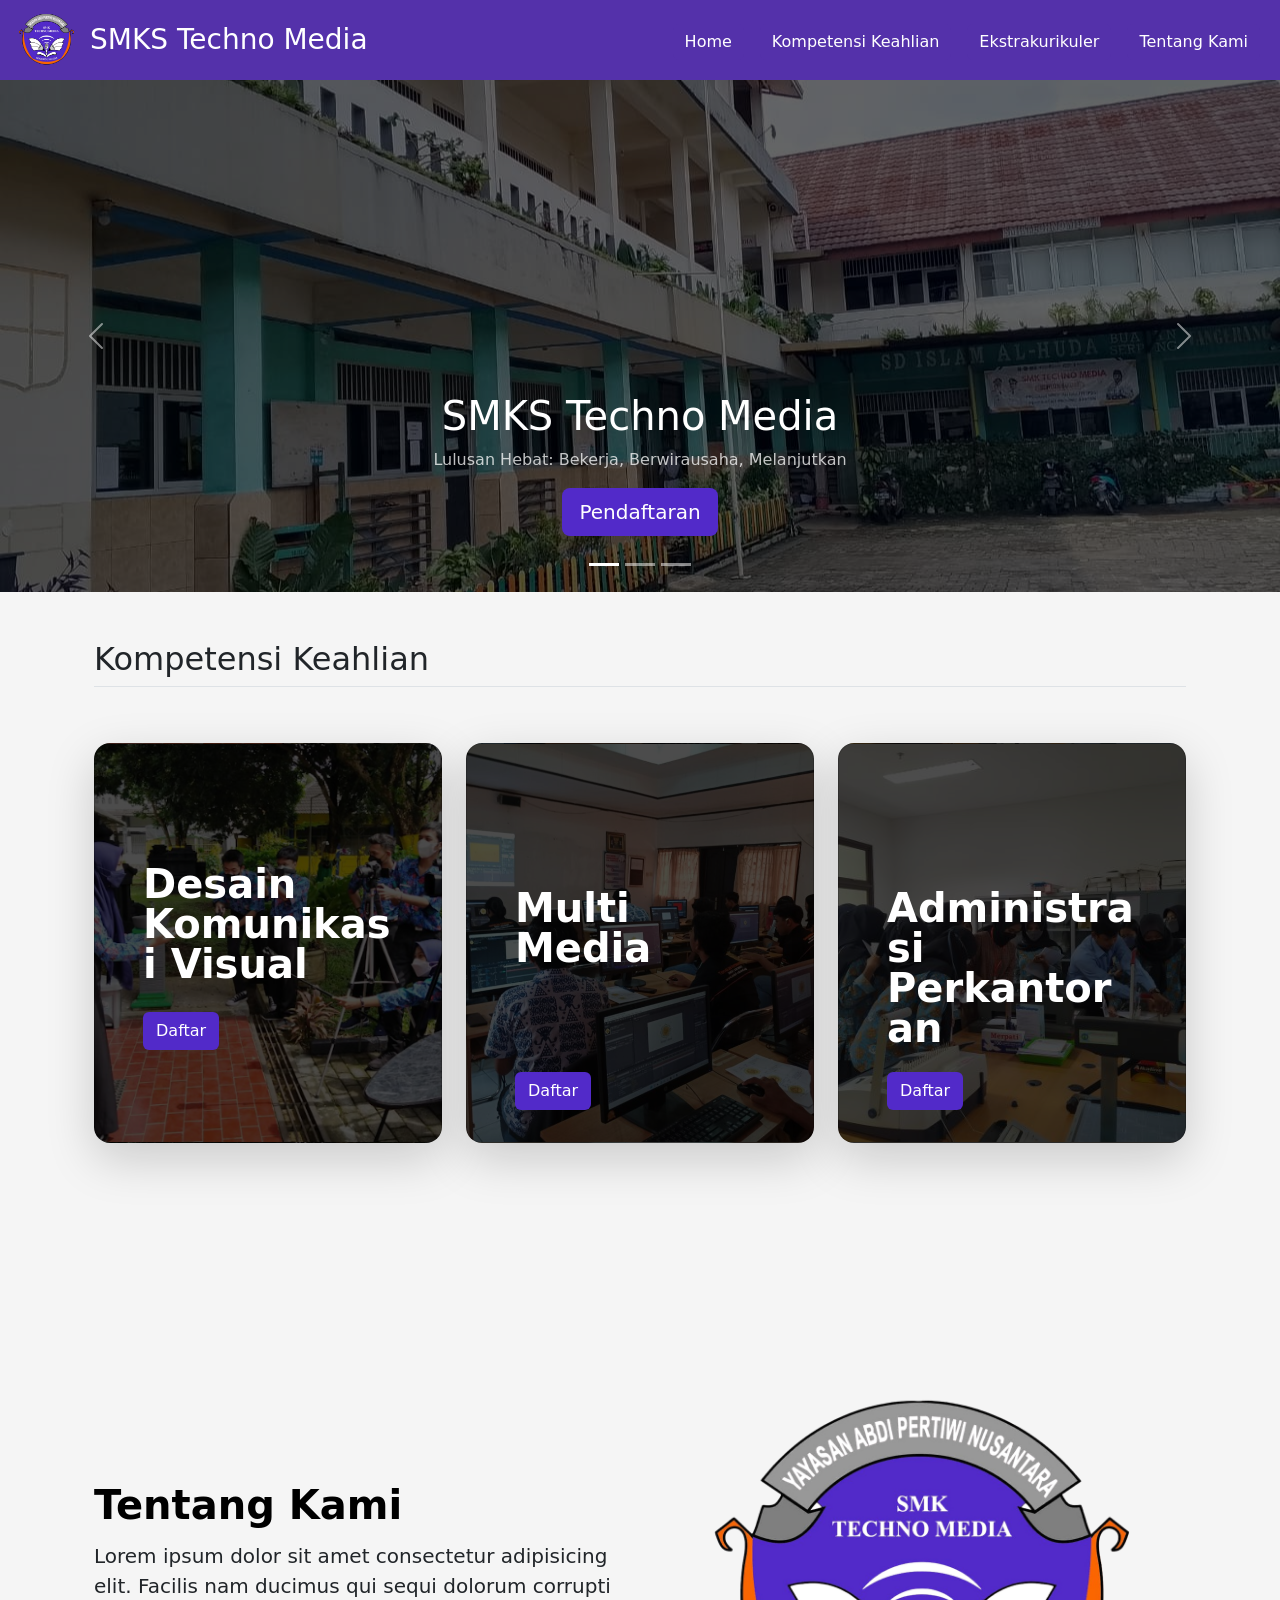
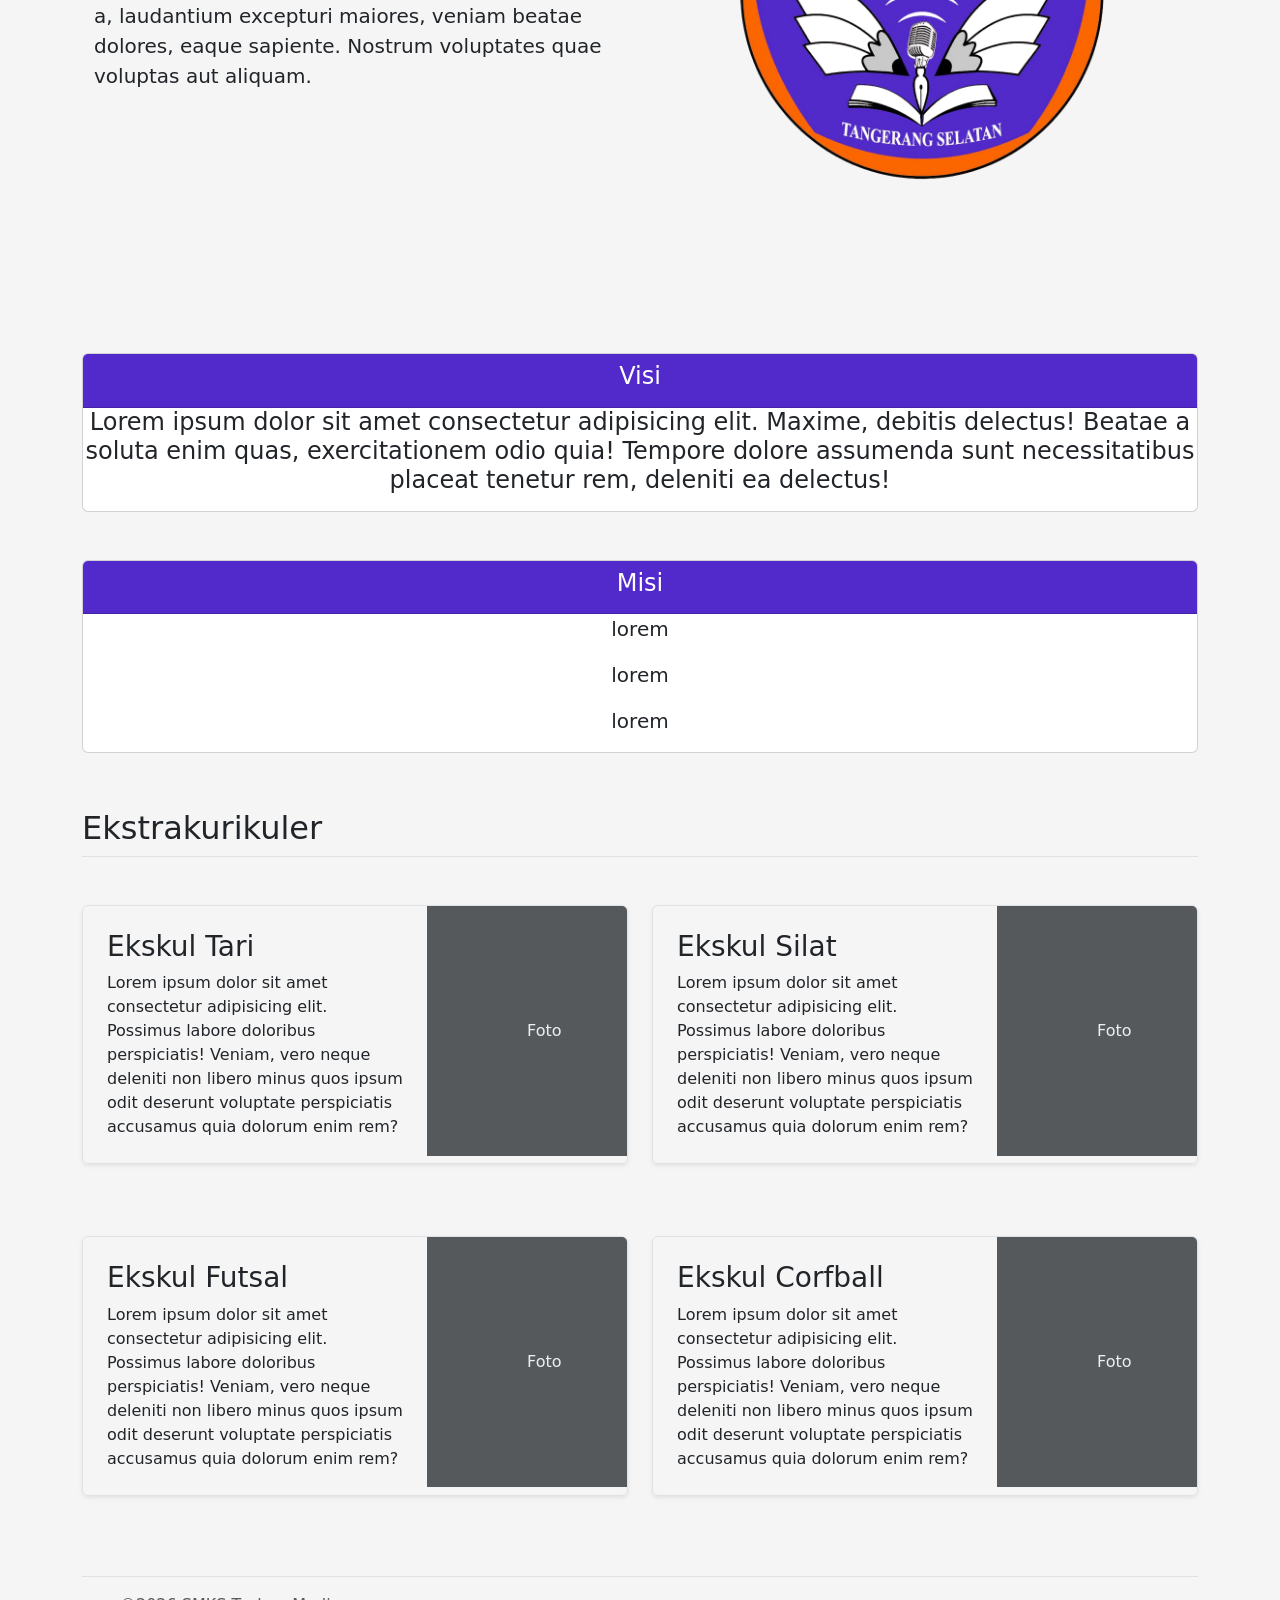
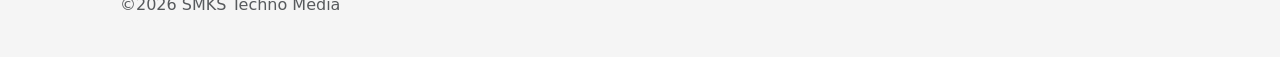
==== Main/index.html @ dcb9cdd2 "Add files via upload" ====
<!DOCTYPE html>
<html lang="en">
<head>
    <meta charset="UTF-8">
    <meta name="viewport" content="width=device-width, initial-scale=1.0">
    <title>SMKS Techno Media</title>
    <link href="https://cdn.jsdelivr.net/npm/bootstrap@5.3.8/dist/css/bootstrap.min.css" rel="stylesheet" integrity="sha384-sRIl4kxILFvY47J16cr9ZwB07vP4J8+LH7qKQnuqkuIAvNWLzeN8tE5YBujZqJLB" crossorigin="anonymous">
<style>

    /* CSS HEX 
--#5431aa: #5431aa;
--#522ac9: #522ac9;
--#f96606: #f96606;
--#1c1219: #1c1219;
--#dad5e1: #dad5e1;
--#9676c1: #9676c1;
--#382365: #382365;
--#5420da: #5420da;
--#aa5336: #aa5336;

SCSS HEX
$#5431aa: #5431aa;
$#522ac9: #522ac9;
$#f96606: #f96606;
$#1c1219: #1c1219;
$#dad5e1: #dad5e1;
$#9676c1: #9676c1;
$#382365: #382365;
$#5420da: #5420da;
$#aa5336: #aa5336;

SCSS RGB 
$#5431aa: rgba(84,49,170,1);
$#522ac9: rgba(82,42,201,1);
$#f96606: rgba(249,102,6,1);
$#1c1219: rgba(28,18,25,1);
$#dad5e1: rgba(218,213,225,1);
$#9676c1: rgba(150,118,193,1);
$#382365: rgba(56,35,101,1);
$#5420da: rgba(84,32,218,1);
$#aa5336: rgba(170,83,54,1);
*/
    body{
        background-color: whitesmoke;
    }

    .carousel-item{
        height: 32rem;

    }
    .navbar-collapse{
        background-color: #5431aa;
    }
    .navbar {
        background-color: #5431aa;
    }
    .navbar-toggler{
        background-color: white;
    }
    .logotext{
        color: white;
    }
    .overlay-image {
            position: absolute;
            bottom: 0;
            left: 0;
            right: 0;
            top: 0;
            background-position: center;
            background-size: cover;
            opacity: 1;
            background-color: rgba(0, 0, 0, 0.5);
            

    }
    .overlay-image:after {
        content:"";
        position:absolute;
        top:0;
        bottom:0;
        left:0;
        right:0;
        background:rgba(0,0,0,0.6);
    }
    ul{
            list-style: none;
    }

    .daftar {
        background-color: #522ac9;
        color: white;
    }

    .daftar:hover{
        background-color: #3c1f92;

    }

    .card-cover{
        background-position: center;
        background-size: cover;
        background-color: rgba(0, 0, 0, 0.7); 
        background-blend-mode: multiply;
        
    }

    .btn-keahlian{
        background-color: #522ac9;
        color: white;
    }
    .btn-keahlian:hover{
        background-color: #382365;
    }
    .btnnav{
        background-color: #5431aa;
        color: white;
        border: 0;
    }
    .btnnav:hover{
        background-color: #382365 ;
        border: 0;
        color: white;
    }
    .card-header{
        background-color: #5229CB;
    }
    .visi{
        color: white;
    }

    
</style>
</head>
<body>
<!-- NAVIGATION BAR -->

<nav class="navbar sticky-top bg-body-primary navbar-expand-lg pt-0 pb-0">
  <div class="container-fluid d-flex justify-content-between align-items-center  border-bottom-dark">
    
    <!-- Brand group: Logo and Title stay left-aligned together -->
    <a class="navbar-brand d-flex align-items-center m-0" href="#">
      <img src="../Assets/LOGOSMK.png" alt="Logo" width="70" class="me-2">
      <h3 class="m-0 text-nowrap logotext">SMKS Techno Media</h3>
    </a>

    <!-- Toggler Button: Stays perfectly on the right on mobile -->
    <button class="navbar-toggler" type="button" data-bs-toggle="collapse" data-bs-target="#navbarNav" aria-controls="navbarNav" aria-expanded="false" aria-label="Toggle navigation">
      <span class="navbar-toggler-icon"></span>
    </button>

    <!-- Navigation Links: Collapses into a clean vertical list on mobile -->
    <div class="collapse navbar-collapse justify-content-end" id="navbarNav">
      <ul class="navbar-nav">
        <li class="nav-item pt-1">
          <a href="#myCarousel" class="px-2"><button class="btn  btnnav">Home</button></a>
        </li>
        <li class="nav-item pt-1">
         <a href="#custom-cards" class="px-2"><button class="btn  btnnav">Kompetensi Keahlian</button></a>
        </li>
        <li class="nav-item pt-1">
         <a href="#ekskul" class="px-2"><button class="btn  btnnav">Ekstrakurikuler</button></a>
        </li>
        <li class="nav-item pt-1">
         <a href="#tentang" class="px-2"><button class="btn  btnnav">Tentang Kami</button></a>
        </li>
      </ul>
    </div>

  </div>
</nav>
    
<!-- CAROUSEL -->

     <div id="myCarousel" class="carousel slide carousel-fade" data-bs-ride="carousel" >
            <ul class="carousel-indicators">
                <li data-bs-target="#myCarousel" data-bs-slide-to="0" class="active"></li>
                <li data-bs-target="#myCarousel" data-bs-slide-to="1"></li>
                <li data-bs-target="#myCarousel" data-bs-slide-to="2"></li>
            </ul>
            <div class="carousel-inner">]
                <div class="carousel-item active">
                    <div class="overlay-image" style="background-image:url(../Assets/pic2.jpeg)"></div>
                    <div class="container">
                        <div class="carousel-caption">
                                <h1>SMKS Techno Media</h1>
                                <p class="opacity-75">Lulusan Hebat: Bekerja, Berwirausaha, Melanjutkan</p>
                                <p>
                                    <a class="btn btn-lg daftar" href="https://docs.google.com/forms/d/e/1FAIpQLSfWFKwg-9jMG6rnKLgHBw7iK_MREqnLXJXmN2T9-haZYSSVCg/viewform?usp=publish-editor">Pendaftaran</a>
                                </p>
                            </div>
                    </div>
                </div>
                <div class="carousel-item">
                    <div class="overlay-image" style="background-image:url(../Assets/pic1.jpeg)"></div>
                    <div class="container">
                        <div class="carousel-caption">
                                <h1>SMKS Techno Media</h1>
                                <p class="opacity-75">Lulusan Hebat: Bekerja, Berwirausaha, Melanjutkan</p>
                                <p>
                                    <a class="btn btn-lg daftar" href="#">Pendaftaran</a>
                                </p>
                            </div>
                    </div>
                </div>
                <div class="carousel-item">
                    <div class="overlay-image" style="background-image:url(../Assets/pic3.jpeg)"></div>
                    <div class="container">
                        <div class="carousel-caption">
                                <h1>SMKS Techno Media</h1>
                                <p class="opacity-75">Lulusan Hebat: Bekerja, Berwirausaha, Melanjutkan</p>
                                <p>
                                    <a class="btn btn-lg daftar" href="#">Pendaftaran</a>
                                </p>
                            </div>
                    </div>
                </div>
            </div>     
            <a href="#myCarousel" class="carousel-control-prev" role="button" data-bs-slide="prev">
                <span class="sr-only"></span>
                <span class="carousel-control-prev-icon" aria-hidden="true"></span>
            </a>
            <a href="#myCarousel" class="carousel-control-next" role="button" data-bs-slide="next">
                <span class="sr-only"></span>
                <span class="carousel-control-next-icon" aria-hidden="true"></span>
            </a> 
        </div>


<!-- Custom Card Grid -->

            <div class="container px-4 py-5" id="custom-cards">
                <h2 class="pb-2 border-bottom">Kompetensi Keahlian</h2>
                <div class="row row-cols-1 row-cols-lg-3 align-items-stretch g-4 py-5">
                    <div class="col">
                        <div class="card card-cover h-100 overflow-hidden  rounded-4 shadow-lg" style="background-image: url('../Assets/dkv.png');"></button>
                            <div class="d-flex flex-column h-100 p-5 pb-3 text-white text-shadow-1">
                                <h3 class="pt-5 mt-4 mb-4 display-6 lh-1 fw-bold">Desain Komunikasi Visual</h3>
                                <ul class="d-flex list-unstyled mt-1">
                                    <li class="d-flex align-items-center me-1">
                                        <button class="btn btn-md btn-keahlian">Daftar</button>
                                    </li>
                                </ul>
                            </div>
                        </div>
                    </div>
                    <div class="col">
                        <div class="card card-cover h-100 overflow-hidden rounded-4 shadow-lg" style="background-image: url('../Assets/multimedia.jpg');">
                            <div class="d-flex flex-column h-100 p-5 pb-3 text-white text-shadow-1">
                                <h3 class="pt-5 mt-5 mb-4 display-6 lh-1 fw-bold">Multi Media</h3>
                                <ul class="d-flex list-unstyled mt-auto">
                                    <li class="d-flex align-items-center me-3">
                                        <button class="btn btn-md btn-keahlian">Daftar</button>
                                    </li>
                                   
                                </ul>
                            </div>
                        </div>
                    </div>
                    <div class="col">
                        <div class="card card-cover h-100 overflow-hidden rounded-4 shadow-lg" style="background-image: url('../Assets/perkantoran.jpg');">
                            <div class="d-flex flex-column h-100 p-5 pb-3 text-white text-shadow-1">
                                <h3 class="pt-5 mt-5 mb-4 display-6 lh-1 fw-bold">Administrasi Perkantoran</h3>
                                <ul class="d-flex list-unstyled mt-auto">
                                     <li class="d-flex align-items-center me-3 ">
                                        <button class="btn btn-md btn-keahlian">Daftar</button>
                                    </li>
                                </ul>
                            </div>
                        </div>
                    </div>
                </div>
            </div>


<!-- Tentang Kami -->

             <div class="container col-xxl-8 px-4 py-5" id="tentang">
                <div class="row flex-lg-row-reverse align-items-center g-5 py-5">
                    <div class="col-10 col-sm-8 col-lg-6">
                        <img src="../Assets/LOGOSMK.png" class="d-block mx-lg-auto img-fluid" alt="Bootstrap Themes" width="700" height="500" loading="lazy">
                    </div>
                    <div class="col-lg-6">
                        <h1 class="display-6 fw-bold text-body-emphasis lh-1 mb-3 tentang-kami">Tentang Kami</h1>
                        <p class="lead">Lorem ipsum dolor sit amet consectetur adipisicing elit. Facilis nam ducimus qui sequi dolorum corrupti a, laudantium excepturi maiores, veniam beatae dolores, eaque sapiente. Nostrum voluptates quae voluptas aut aliquam.</p>
                        
                    </div>
                </div>
            </div>

<!-- VISI MISI -->
         
        <div class="container col-xxl-5">
            <div class="card mb-5">
                <div class="card-header text-center">
                    <h4 class="h4 visi">Visi</h4>
                </div>    
                <div class="card-bod text-center">
                    <figure>
                        <blockquote class="blockquote">
                            <h4 class="h4">Lorem ipsum dolor sit amet consectetur adipisicing elit. Maxime, debitis delectus! Beatae a soluta enim quas, exercitationem odio quia! Tempore dolore assumenda sunt necessitatibus placeat tenetur rem, deleniti ea delectus!</h3>
                        </blockquote>
                    </figure>
                </div>        
            </div>
            <div class="card mt-5">
                <div class="card-header text-center">
                    <h4 class="h4 visi">Misi</h4>
                </div>    
                <div class="card-bod text-center">
                    <figure>
                        <blockquote class="blockquote">
                            <p>lorem</p>
                            <p>lorem</p>
                            <p>lorem</p>
                        </blockquote>
                    </figure>
                </div>        
            </div>
        </div>

<!-- EKSTRAKURIKULER -->


    <div class="container pt-5 py-4 mt-2" id="ekskul">
        <h2 class="pb-2 border-bottom">Ekstrakurikuler</h2>
        <div class="row mb-2 mt-5">
                    <div class="col-md-6">
                        <div class="row g-0 border rounded overflow-hidden flex-md-row mb-4 shadow-sm h-md-250 position-relative bg-ekskul">
                            <div class="col p-4 d-flex flex-column position-static">
                                <h3 class="mb-2 judul-ekskul">Ekskul Tari</h3>
                                <p class="card-text mb-auto tentang-ekskul">Lorem ipsum dolor sit amet consectetur adipisicing elit. Possimus labore doloribus perspiciatis! Veniam, vero neque deleniti non libero minus quos ipsum odit deserunt voluptate perspiciatis accusamus quia dolorum enim rem?</p>
                            </div>
                            <div class="col-auto d-none d-lg-block">
                                <svg aria-label="Placeholder: Thumbnail" class="bd-placeholder-img " height="250" preserveAspectRatio="xMidYMid slice" role="img" width="200" xmlns="http://www.w3.org/2000/svg">
                                    <title>Placeholder</title>
                                    <rect width="100%" height="100%" fill="#55595c"></rect>
                                    <text x="50%" y="50%" fill="#eceeef" dy=".3em">Foto</text>
                                </svg>
                            </div>
                        </div>
                    </div>
                    <div class="col-md-6">
                        <div class="row g-0 border rounded overflow-hidden flex-md-row mb-4 shadow-sm h-md-250 position-relative">
                            <div class="col p-4 d-flex flex-column position-static">
                                <h3 class="mb-2">Ekskul Silat</h3>
                                <p class="card-text mb-auto">Lorem ipsum dolor sit amet consectetur adipisicing elit. Possimus labore doloribus perspiciatis! Veniam, vero neque deleniti non libero minus quos ipsum odit deserunt voluptate perspiciatis accusamus quia dolorum enim rem?</p>
                            </div>
                            <div class="col-auto d-none d-lg-block">
                                <svg aria-label="Placeholder: Thumbnail" class="bd-placeholder-img " height="250" preserveAspectRatio="xMidYMid slice" role="img" width="200" xmlns="http://www.w3.org/2000/svg">
                                    <title>Placeholder</title>
                                    <rect width="100%" height="100%" fill="#55595c"></rect>
                                    <text x="50%" y="50%" fill="#eceeef" dy=".3em">Foto</text>
                                </svg>
                            </div>
                        </div>
                    </div>
                </div>

                <div class="row mb-2 mt-5">
                    <div class="col-md-6">
                        <div class="row g-0 border rounded overflow-hidden flex-md-row mb-4 shadow-sm h-md-250 position-relative">
                            <div class="col p-4 d-flex flex-column position-static">
                                <h3 class="mb-2">Ekskul Futsal</h3>
                                <p class="card-text mb-auto">Lorem ipsum dolor sit amet consectetur adipisicing elit. Possimus labore doloribus perspiciatis! Veniam, vero neque deleniti non libero minus quos ipsum odit deserunt voluptate perspiciatis accusamus quia dolorum enim rem?</p>
                            </div>
                            <div class="col-auto d-none d-lg-block">
                                <svg aria-label="Placeholder: Thumbnail" class="bd-placeholder-img " height="250" preserveAspectRatio="xMidYMid slice" role="img" width="200" xmlns="http://www.w3.org/2000/svg">
                                    <title>Placeholder</title>
                                    <rect width="100%" height="100%" fill="#55595c"></rect>
                                    <text x="50%" y="50%" fill="#eceeef" dy=".3em">Foto</text>
                                </svg>
                            </div>
                        </div>
                    </div>
                    <div class="col-md-6">
                        <div class="row g-0 border rounded overflow-hidden flex-md-row mb-4 shadow-sm h-md-250 position-relative">
                            <div class="col p-4 d-flex flex-column position-static">
                                <h3 class="mb-2">Ekskul Corfball</h3>
                                <p class="card-text mb-auto">Lorem ipsum dolor sit amet consectetur adipisicing elit. Possimus labore doloribus perspiciatis! Veniam, vero neque deleniti non libero minus quos ipsum odit deserunt voluptate perspiciatis accusamus quia dolorum enim rem?</p>
                            </div>
                            <div class="col-auto d-none d-lg-block">
                                <svg aria-label="Placeholder: Thumbnail" class="bd-placeholder-img " height="250" preserveAspectRatio="xMidYMid slice" role="img" width="200" xmlns="http://www.w3.org/2000/svg">
                                    <title>Placeholder</title>
                                    <rect width="100%" height="100%" fill="#55595c"></rect>
                                    <text x="50%" y="50%" fill="#eceeef" dy=".3em">Foto</text>
                                </svg>
                            </div>
                        </div>
                    </div>
                </div>
    </div>



<!-- FOOTER -->
           <div class="container">
            <footer class="d-flex flex-wrap justify-content-between align-items-center py-3 my-4 border-top">
                <div class="col-md-4 d-flex align-items-center">
                    <a href="/" class="mb-3 me-2 mb-md-0 text-body-secondary text-decoration-none lh-1" aria-label="Bootstrap">
                        <svg class="bi" width="30" height="24" aria-hidden="true">
                            <use xlink:href="#bootstrap"></use>
                        </svg>
                    </a>
                    <span class="mb-3 mb-md-0 text-body-secondary text-footer">&copy;2026 SMKS Techno Media</span>
                </div>
                <ul class="nav col-md-4 justify-content-end list-unstyled d-flex">
                    <li class="ms-3">
                        <a class="text-body-secondary" href="#" aria-label="Instagram">
                            <svg class="bi" width="24" height="24" aria-hidden="true">
                                <use xlink:href="#instagram"></use>
                            </svg>
                        </a>
                    </li>
                    <li class="ms-3">
                        <a class="text-body-secondary" href="#" aria-label="Facebook">
                            <svg class="bi" width="24" height="24">
                                <use xlink:href="#facebook"></use>
                            </svg>
                        </a>
                    </li>
                </ul>
            </footer>
        </div>


    <script src="https://cdn.jsdelivr.net/npm/bootstrap@5.3.8/dist/js/bootstrap.bundle.min.js" integrity="sha384-FKyoEForCGlyvwx9Hj09JcYn3nv7wiPVlz7YYwJrWVcXK/BmnVDxM+D2scQbITxI" crossorigin="anonymous"></script>
</body>
</html>
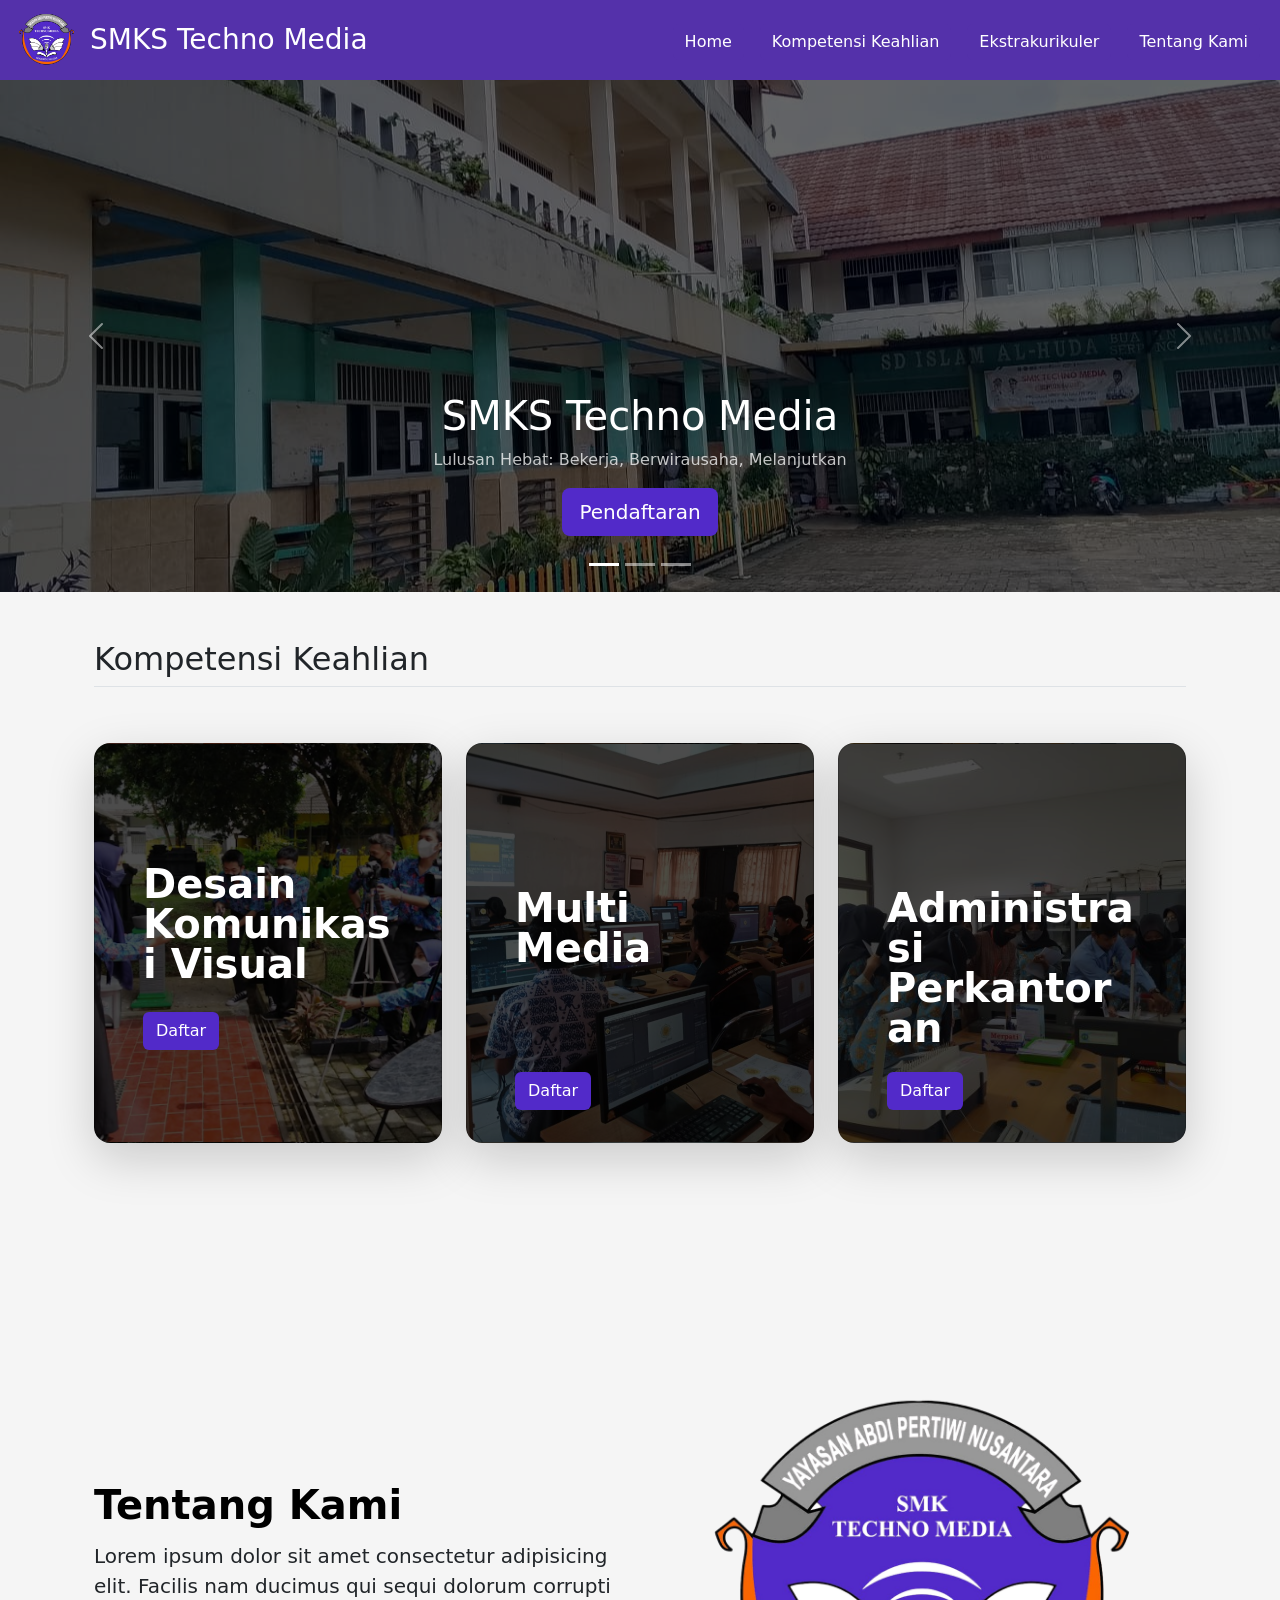
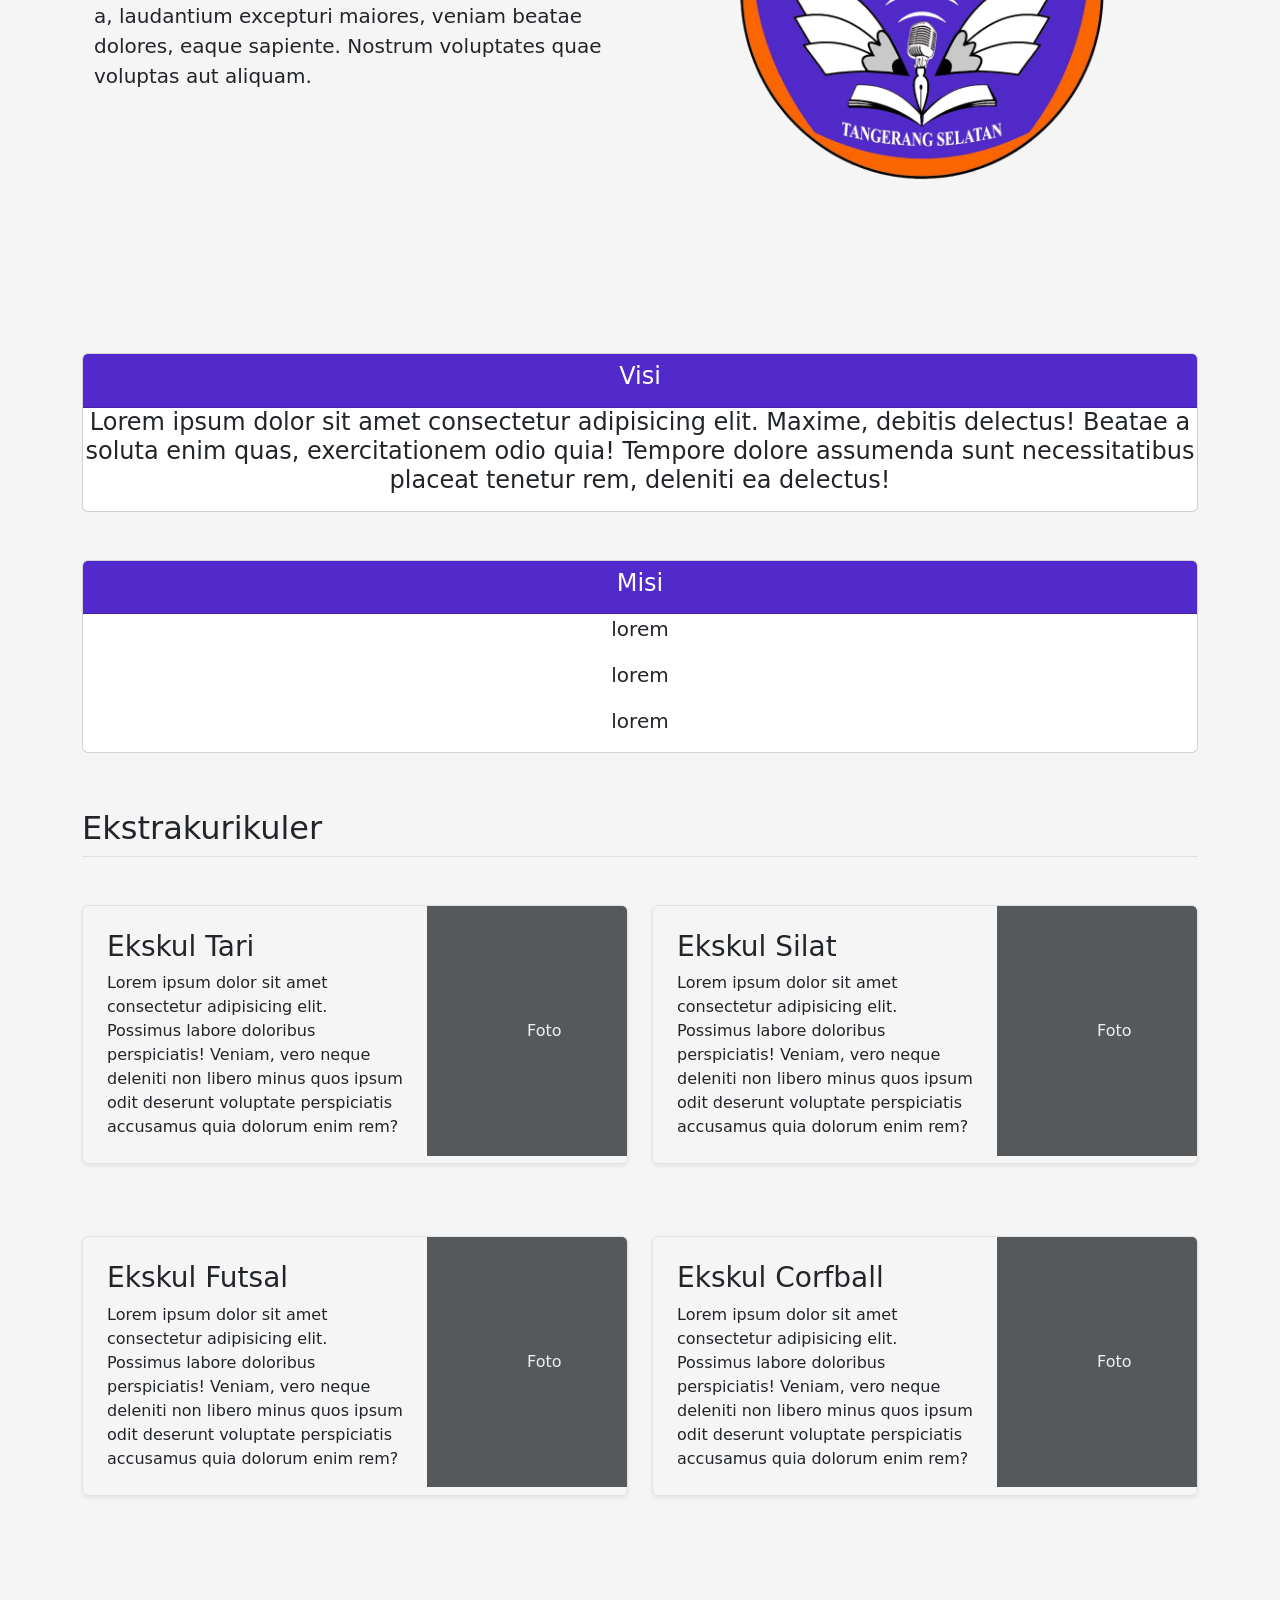
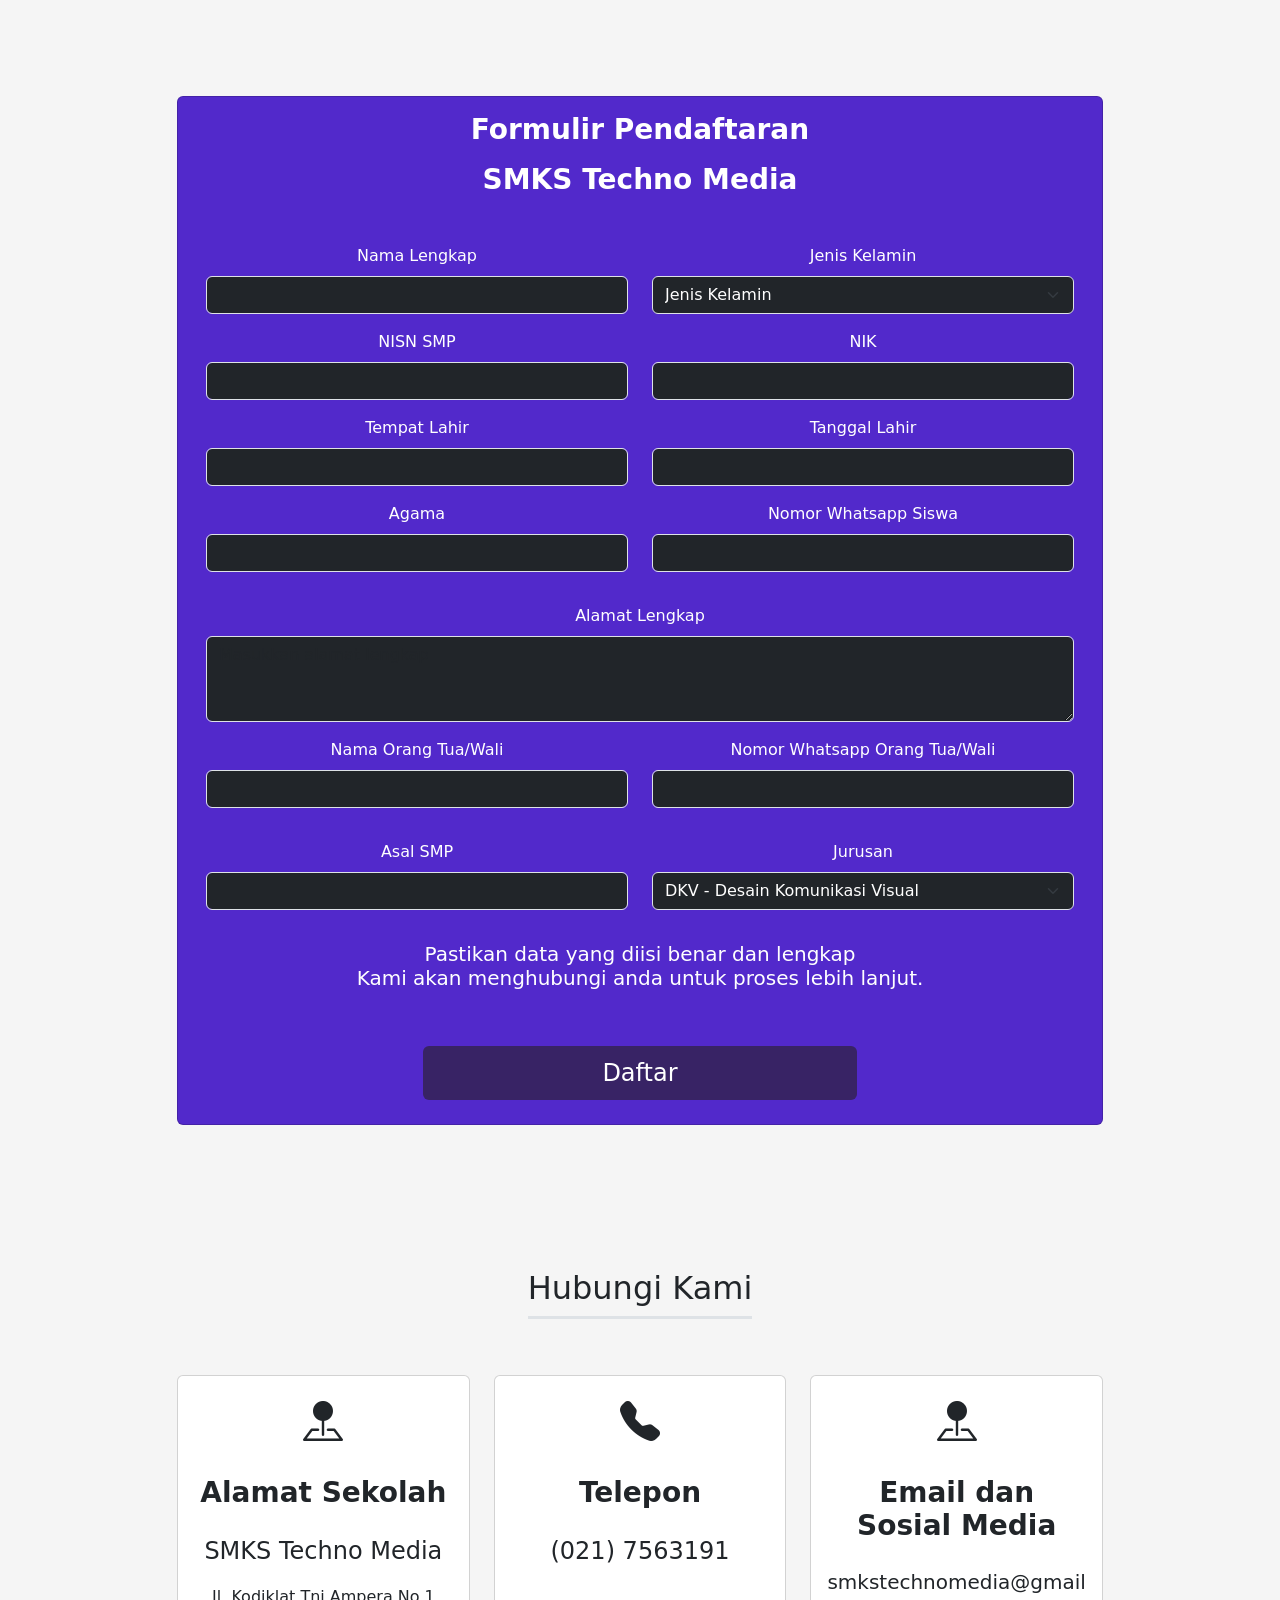
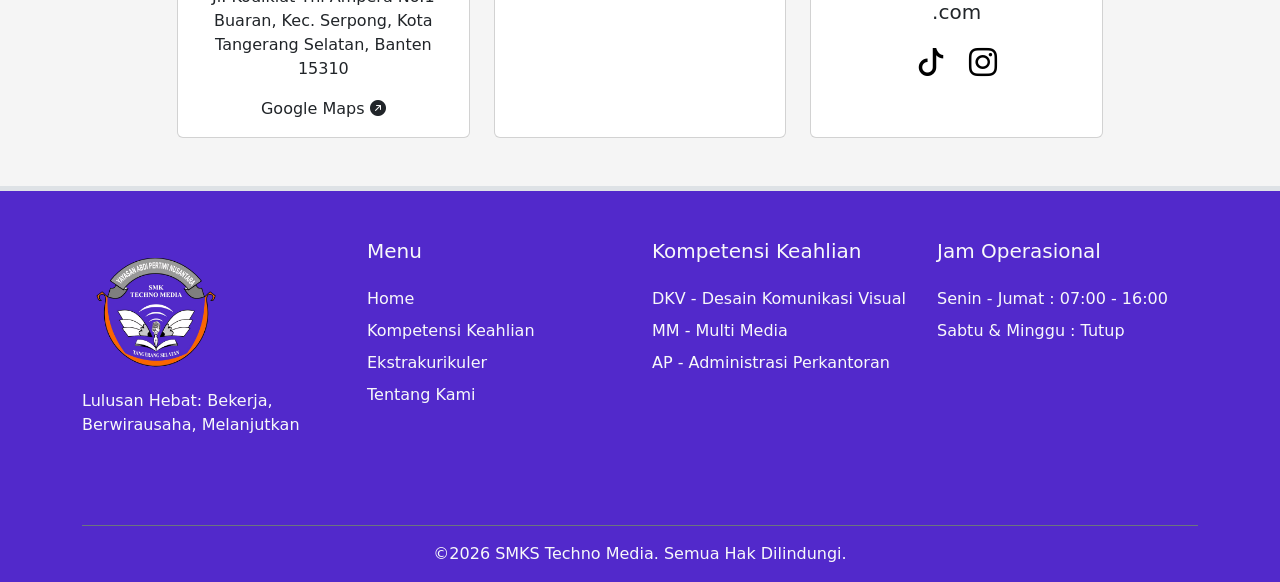
==== commit 60ab7f8d: "Update Penambahan form pendaftaran dan section hubungi kami" ====
--- a/Main/index.html
+++ b/Main/index.html
@@ -5,6 +5,7 @@
     <meta name="viewport" content="width=device-width, initial-scale=1.0">
     <title>SMKS Techno Media</title>
     <link href="https://cdn.jsdelivr.net/npm/bootstrap@5.3.8/dist/css/bootstrap.min.css" rel="stylesheet" integrity="sha384-sRIl4kxILFvY47J16cr9ZwB07vP4J8+LH7qKQnuqkuIAvNWLzeN8tE5YBujZqJLB" crossorigin="anonymous">
+    <link rel="stylesheet" href="https://cdn.jsdelivr.net/npm/bootstrap-icons@1.11.3/font/bootstrap-icons.min.css">
 <style>
 
     /* CSS HEX 
@@ -232,8 +233,8 @@
                 <h2 class="pb-2 border-bottom">Kompetensi Keahlian</h2>
                 <div class="row row-cols-1 row-cols-lg-3 align-items-stretch g-4 py-5">
                     <div class="col">
-                        <div class="card card-cover h-100 overflow-hidden  rounded-4 shadow-lg" style="background-image: url('../Assets/dkv.png');"></button>
-                            <div class="d-flex flex-column h-100 p-5 pb-3 text-white text-shadow-1">
+                        <div class="card card-cover h-100 overflow-hidden  rounded-4 shadow-lg" style="background-image: url('../Assets/dkv.png');" onclick="onClick()">
+                            <div class="d-flex flex-column h-100 p-5 pb-3 text-white text-shadow-1" id="dkvcard">
                                 <h3 class="pt-5 mt-4 mb-4 display-6 lh-1 fw-bold">Desain Komunikasi Visual</h3>
                                 <ul class="d-flex list-unstyled mt-1">
                                     <li class="d-flex align-items-center me-1">
@@ -391,38 +392,323 @@
     </div>
 
 
+<!-- Formulir Pendaftaran -->
+<div class="container mt-5 pt-5 mb-5 pb-5">
+    <div class="row justify-content-center">
+         <div class="col-12 col-lg-10">
+            <div class="card mt-5 text-center mx-auto w-100 text-white" 
+                style="background-color:#5229CB;">
+                <div class="card-body">
+                    <h3 class="card-title mb-3"><b>Formulir Pendaftaran</b></h3>
+                    <h3 class="card-title mb-5"><b>SMKS Techno Media</b></h3>
+                    <div class="container overflow-hidden text-center">
+                        <div class="row gx-4 gy-4">
+                            <div class="col-12 col-md-6">
+                                <form>
+                                    <div class="mb-3">
+                                        <label for="" class="form-label">Nama Lengkap</label>
+                                        <input type="" class="form-control bg-dark text-white border-1" id="nama" aria-describedby="emailHelp">
+                                    </div>
+                                </form>
+                            </div>
+                            <div class="col-12 col-md-6">
+                                <form>
+                                    <div class="mb-3">
+                                        <label class="form-label required">
+                                            Jenis Kelamin
+                                        </label>
+
+                                        <select id="gender" class="form-select bg-dark text-white border-1" aria-label="Default select example">
+                                            <option selected>Jenis Kelamin</option>
+                                            <option value="1">Laki Laki</option>
+                                            <option value="2">Perempuan</option>
+                                        </select>
+                                    </div>
+                                </form>
+                            </div>
+                        </div>
+                        <div class="row gx-4 gy-4">
+                            <div class="col-12 col-md-6">
+                                <form>
+                                    <div class="mb-3">
+                                        <label for="" class="form-label">NISN SMP</label>
+                                        <input type="" id="nisn" class="form-control bg-dark text-white border-1" aria-describedby="emailHelp">
+                                    </div>
+                                </form>
+                            </div>
+                            <div class="col-12 col-md-6 ">
+                                <form>
+                                    <div class="mb-3">
+                                        <label for="" class="form-label">NIK</label>
+                                        <input type="" id="nik" class="form-control bg-dark text-white border-1" aria-describedby="emailHelp">
+                                    </div>
+                                </form>
+                            </div>
+                        </div>
+                        <div class="row gx-4 gy-4">
+                            <div class="col-12 col-md-6">
+                                <form>
+                                    <div class="mb-3">
+                                        <label for="" class="form-label">Tempat Lahir</label>
+                                        <input type="" id="tempatlahir" class="form-control bg-dark text-white border-1" aria-describedby="emailHelp">
+                                    </div>
+                                </form>
+                            </div>
+                            <div class="col-12 col-md-6">
+                                <form>
+                                    <div class="mb-3">
+                                        <label for="" class="form-label">Tanggal Lahir</label>
+                                        <input type="" id="tanggallahir" class="form-control bg-dark text-white border-1" aria-describedby="emailHelp">
+                                    </div>
+                                </form>
+                            </div>
+                        </div>
+                        <div class="row gx-4 gy-4 mb-3">
+                            <div class="col-12 col-md-6">
+                                <form>
+                                    <div class="mb-3">
+                                        <label for="" class="form-label">Agama</label>
+                                        <input type="" id="agama" class="form-control bg-dark text-white border-1" aria-describedby="emailHelp">
+                                    </div>
+                                </form>
+                            </div>
+                            <div class="col-12 col-md-6">
+                                <form>
+                                    <div class="mb-3">
+                                        <label for="" class="form-label">Nomor Whatsapp Siswa</label>
+                                        <input type="" id="whatsappsiswa" class="form-control bg-dark text-white border-1" aria-describedby="emailHelp">
+                                    </div>
+                                </form>
+                            </div>
+                        </div>
+                        <div class="row gx-4 gy-4 mb-3">
+                            <div class="col-12"z>
+                                <label class="form-label required">Alamat Lengkap</label>
+                                <textarea id="alamat" class="form-control bg-dark text-white border-1" rows="3" placeholder="Masukkan alamat lengkap" required="" py-5 px-5></textarea>
+                            </div>
+                        </div>
+                        <div class="row gx-4 gy-4 mb-3">
+                            <div class="col-12 col-md-6">
+                                <form>
+                                    <div class="mb-3">
+                                        <label for="" class="form-label">Nama Orang Tua/Wali</label>
+                                        <input type="" class="form-control bg-dark text-white border-1" id="orangtua" aria-describedby="emailHelp">
+                                    </div>
+                                </form>
+                            </div>
+                            <div class="col-12 col-md-6">
+                                <form>
+                                    <div class="mb-3">
+                                        <label for="" class="form-label">Nomor Whatsapp Orang Tua/Wali</label>
+                                        <input type="" class="form-control bg-dark text-white border-1" id="whatsapportu" aria-describedby="emailHelp">
+                                    </div>
+                                </form>
+                            </div>
+                        </div>
+                        <div class="row row gx-4 gy-4">
+                            <div class="col-12 col-md-6">
+                                <form>
+                                    <div class="mb-3">
+                                        <label for="" class="form-label">Asal SMP</label>
+                                        <input type="" class="form-control bg-dark text-white border-1" id="asalsmp" aria-describedby="emailHelp">
+                                    </div>
+                                </form>
+                            </div>
+                            <div class="col-12 col-md-6 mb-3">
+                                <form>
+                                    <div class="mb-3">
+                                        <label class="form-label required">Jurusan</label>
+                                        <select id="jurusan" class="form-select bg-dark text-white border-1" aria-label="">
+                                            <option value="1">DKV - Desain Komunikasi Visual</option>
+                                            <option value="2">MM - Multi Media</option>
+                                            <option value="3">AP - Administrasi Perkantoran</option>
+                                        </select>
+                                    </select>
+                                    </div>
+                                </form>
+                            </div>
+                        </div>
+                        <div class="row gx-4 gy-4 mb-5">
+                            <div class="col-12">
+                                <h5 class="h5">Pastikan data yang diisi benar dan lengkap<br>Kami akan menghubungi anda untuk proses lebih lanjut.</h5>
+                            </div>
+                        </div>
+                        <div class="row gx-4 gy-4 pb-2">
+                            <div class="col-12">
+                                <button id="submitBtn" type="button" class="btn btn-md px-5 py-2 w-50 fs-4 text-white" onclick="clearScreen()" style="background-color: #382365 !important;">Daftar</button>
+                            </div>
+                        </div>
+                    </div>   
+                </div>
+            </div>
+
+         </div>
+    </div>
+</div>
+</div>
+
+
+<!-- 3 CARD HUBUNGI KAMI -->
+
+<div class="container mt-5 pt-5">
+    <div class="d-flex justify-content-center mb-5">
+    <h2 class="pb-2 border-bottom border-3">Hubungi Kami</h2>
+    </div>
+    <div class="row justify-content-center">
+
+        <div class="col-12 col-lg-10">
+
+            <div class="row g-4">
+
+                <div class="col-12 col-md-6 col-lg-4">
+                    <div class="card h-100">
+                        <div class="card-body">
+                            <div class="d-flex justify-content-center mb-2">
+                                <i class="bi bi-pin-map-fill fs-1 mb-3"></i>
+                            </div>
+                            <h5 class="card-title text-center fs-3 mb-4"><b>Alamat Sekolah</b></h5>
+                            <p class="card-text text-center fs-4">SMKS Techno Media</p>
+                            <p class="card-text text-center mb-0 pb-0">Jl. Kodiklat Tni Ampera No.1</p>
+                            <p class="card-text text-center"> Buaran, Kec. Serpong, Kota Tangerang Selatan, Banten 15310</p>
+                            <p class="card-text text-center">Google Maps <i class="bi bi-arrow-up-right-circle-fill"></i></p>
+                        </div>
+                    </div>
+                </div>
+
+                <div class="col-12 col-md-6 col-lg-4">
+                    <div class="card h-100">
+                        <div class="card-body">
+                            <div class="d-flex justify-content-center mb-2">
+                                <i class="bi bi-telephone-fill fs-1 mb-3"></i>
+                            </div>
+                            <h5 class="card-title text-center fs-3 mb-4"><b>Telepon</b></h5>
+                            <p class="card-text text-center fs-4">(021) 7563191</p>
+                            
+                        </div>
+                    </div>
+                </div>
+
+                <div class="col-12 col-md-6 col-lg-4">
+                    <div class="card h-100">
+                        <div class="card-body">
+                            <div class="d-flex justify-content-center mb-2">
+                                <i class="bi bi-pin-map-fill fs-1 mb-3"></i>
+                            </div>
+                            <h5 class="card-title text-center fs-3 mb-4"><b>Email dan Sosial Media</b></h5>
+                            <p class="card-text text-center fs-5">smkstechnomedia@gmail.com</p>
+                            <div class="d-flex justify-content-center mb-2 gap-4">
+                            <a href="https//www.google.com" style="color: black !important;"><i class="bi bi-tiktok fs-3"></i></a>
+                             <a href="https//www.google.com" style="color: black !important;"><i class="bi bi-instagram fs-3"></i></a>
+                            </div>
+                        </div>
+                    </div>
+                </div>
+
+            </div>
+
+        </div>
+
+    </div>
+
+</div>
 
 <!-- FOOTER -->
-           <div class="container">
-            <footer class="d-flex flex-wrap justify-content-between align-items-center py-3 my-4 border-top">
-                <div class="col-md-4 d-flex align-items-center">
-                    <a href="/" class="mb-3 me-2 mb-md-0 text-body-secondary text-decoration-none lh-1" aria-label="Bootstrap">
-                        <svg class="bi" width="30" height="24" aria-hidden="true">
-                            <use xlink:href="#bootstrap"></use>
-                        </svg>
-                    </a>
-                    <span class="mb-3 mb-md-0 text-body-secondary text-footer">&copy;2026 SMKS Techno Media</span>
-                </div>
-                <ul class="nav col-md-4 justify-content-end list-unstyled d-flex">
-                    <li class="ms-3">
-                        <a class="text-body-secondary" href="#" aria-label="Instagram">
-                            <svg class="bi" width="24" height="24" aria-hidden="true">
-                                <use xlink:href="#instagram"></use>
-                            </svg>
-                        </a>
-                    </li>
-                    <li class="ms-3">
-                        <a class="text-body-secondary" href="#" aria-label="Facebook">
-                            <svg class="bi" width="24" height="24">
-                                <use xlink:href="#facebook"></use>
-                            </svg>
+<div class="border-top border-5 mt-5 py-0" style="background-color:#5229CB;">        
+ <div class="container">
+
+        <footer class="row py-5">
+
+            <div class="col-12 col-md-3 mb-4">
+                <img src="../Assets/LOGOSMK.png" style="width:150px;" alt="">
+                <p class="text-light">Lulusan Hebat: Bekerja, Berwirausaha, Melanjutkan</p>
+            </div>
+
+            <div class="col-12 col-md-3 mb-4">
+                <h5 class="text-light mb-4">Menu</h5>
+
+                <ul class="nav flex-column">
+                    <li class="nav-item mb-2">
+                        <a href="#" class="nav-link p-0 text-light">
+                            Home
+                        </a>
+                    </li>
+
+                    <li class="nav-item mb-2">
+                        <a href="#" class="nav-link p-0 text-light">
+                            Kompetensi Keahlian
+                        </a>
+                    </li>
+
+                    <li class="nav-item mb-2">
+                        <a href="#" class="nav-link p-0 text-light">
+                            Ekstrakurikuler
+                        </a>
+                    </li>
+
+                    <li class="nav-item mb-2">
+                        <a href="#" class="nav-link p-0 text-light">
+                            Tentang Kami
                         </a>
                     </li>
                 </ul>
-            </footer>
-        </div>
-
+            </div>
+
+            <div class="col-12 col-md-3 mb-4">
+                <h5 class="text-light mb-4">Kompetensi Keahlian</h5>
+
+                <ul class="nav flex-column">
+                    <li class="nav-item mb-2">
+                        <a href="#" class="nav-link p-0 text-light">
+                            DKV - Desain Komunikasi Visual
+                        </a>
+                    </li>
+
+                    <li class="nav-item mb-2">
+                        <a href="#" class="nav-link p-0 text-light">
+                            MM - Multi Media
+                        </a>
+                    </li>
+
+                    <li class="nav-item mb-2">
+                        <a href="#" class="nav-link p-0 text-light">
+                            AP - Administrasi Perkantoran
+                        </a>
+                    </li>
+                </ul>
+            </div>
+
+            <div class="col-12 col-md-3 mb-4">
+                <h5 class="text-light mb-4">Jam Operasional</h5>
+
+                <ul class="nav flex-column">
+                    <li class="nav-item mb-2">
+                        <a href="#" class="nav-link p-0 text-light">
+                            Senin - Jumat : 07:00 - 16:00
+                        </a>
+                    </li>
+
+                    <li class="nav-item mb-2">
+                        <a href="#" class="nav-link p-0 text-light">
+                            Sabtu & Minggu : Tutup
+                        </a>
+                    </li>
+                </ul>
+            </div>
+
+        </footer>
+
+    </div>
+<div class="container">
+    <div class="text-center py-3 border-top border-secondary">
+        <p class="text-light mb-0">
+            &copy;2026 SMKS Techno Media. Semua Hak Dilindungi.
+        </p>
+
+    </div>
+</div>
+</div>
 
     <script src="https://cdn.jsdelivr.net/npm/bootstrap@5.3.8/dist/js/bootstrap.bundle.min.js" integrity="sha384-FKyoEForCGlyvwx9Hj09JcYn3nv7wiPVlz7YYwJrWVcXK/BmnVDxM+D2scQbITxI" crossorigin="anonymous"></script>
+    <script src="index.js"></script>
 </body>
-</html>+</html3
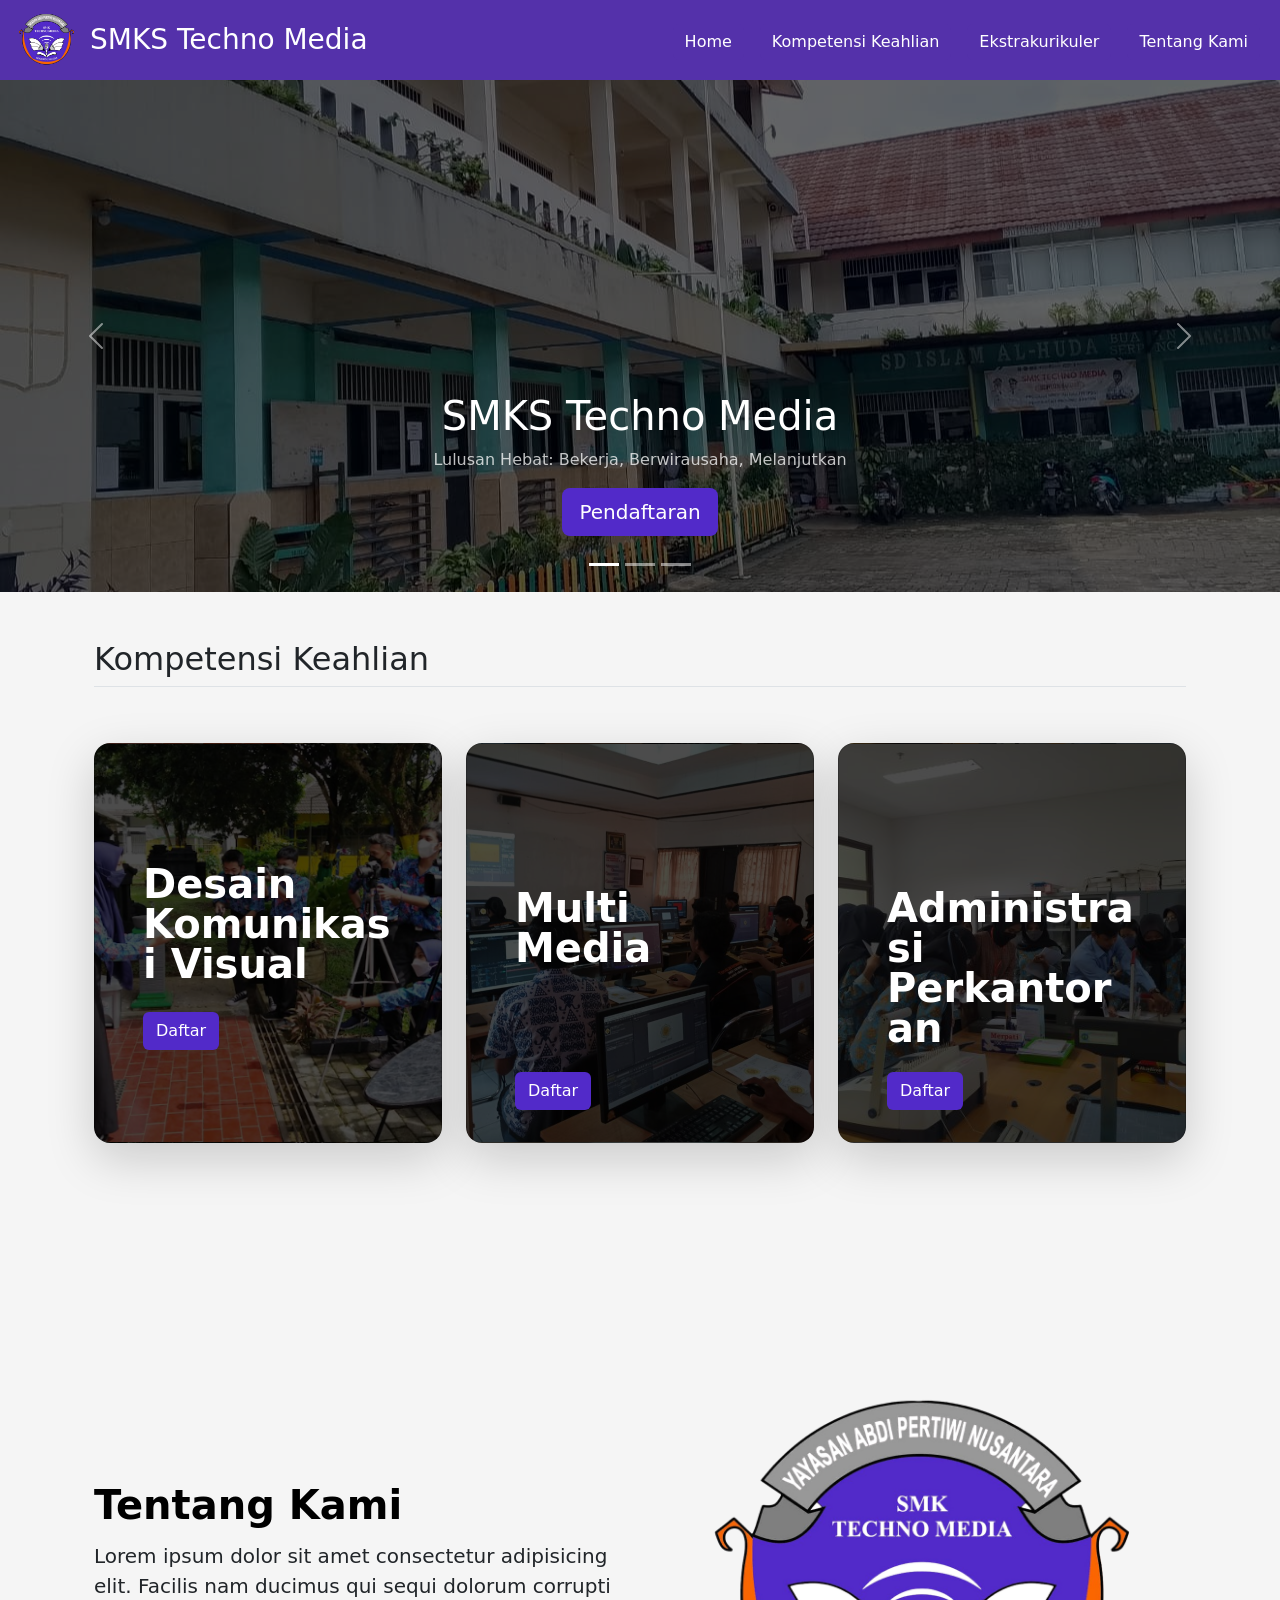
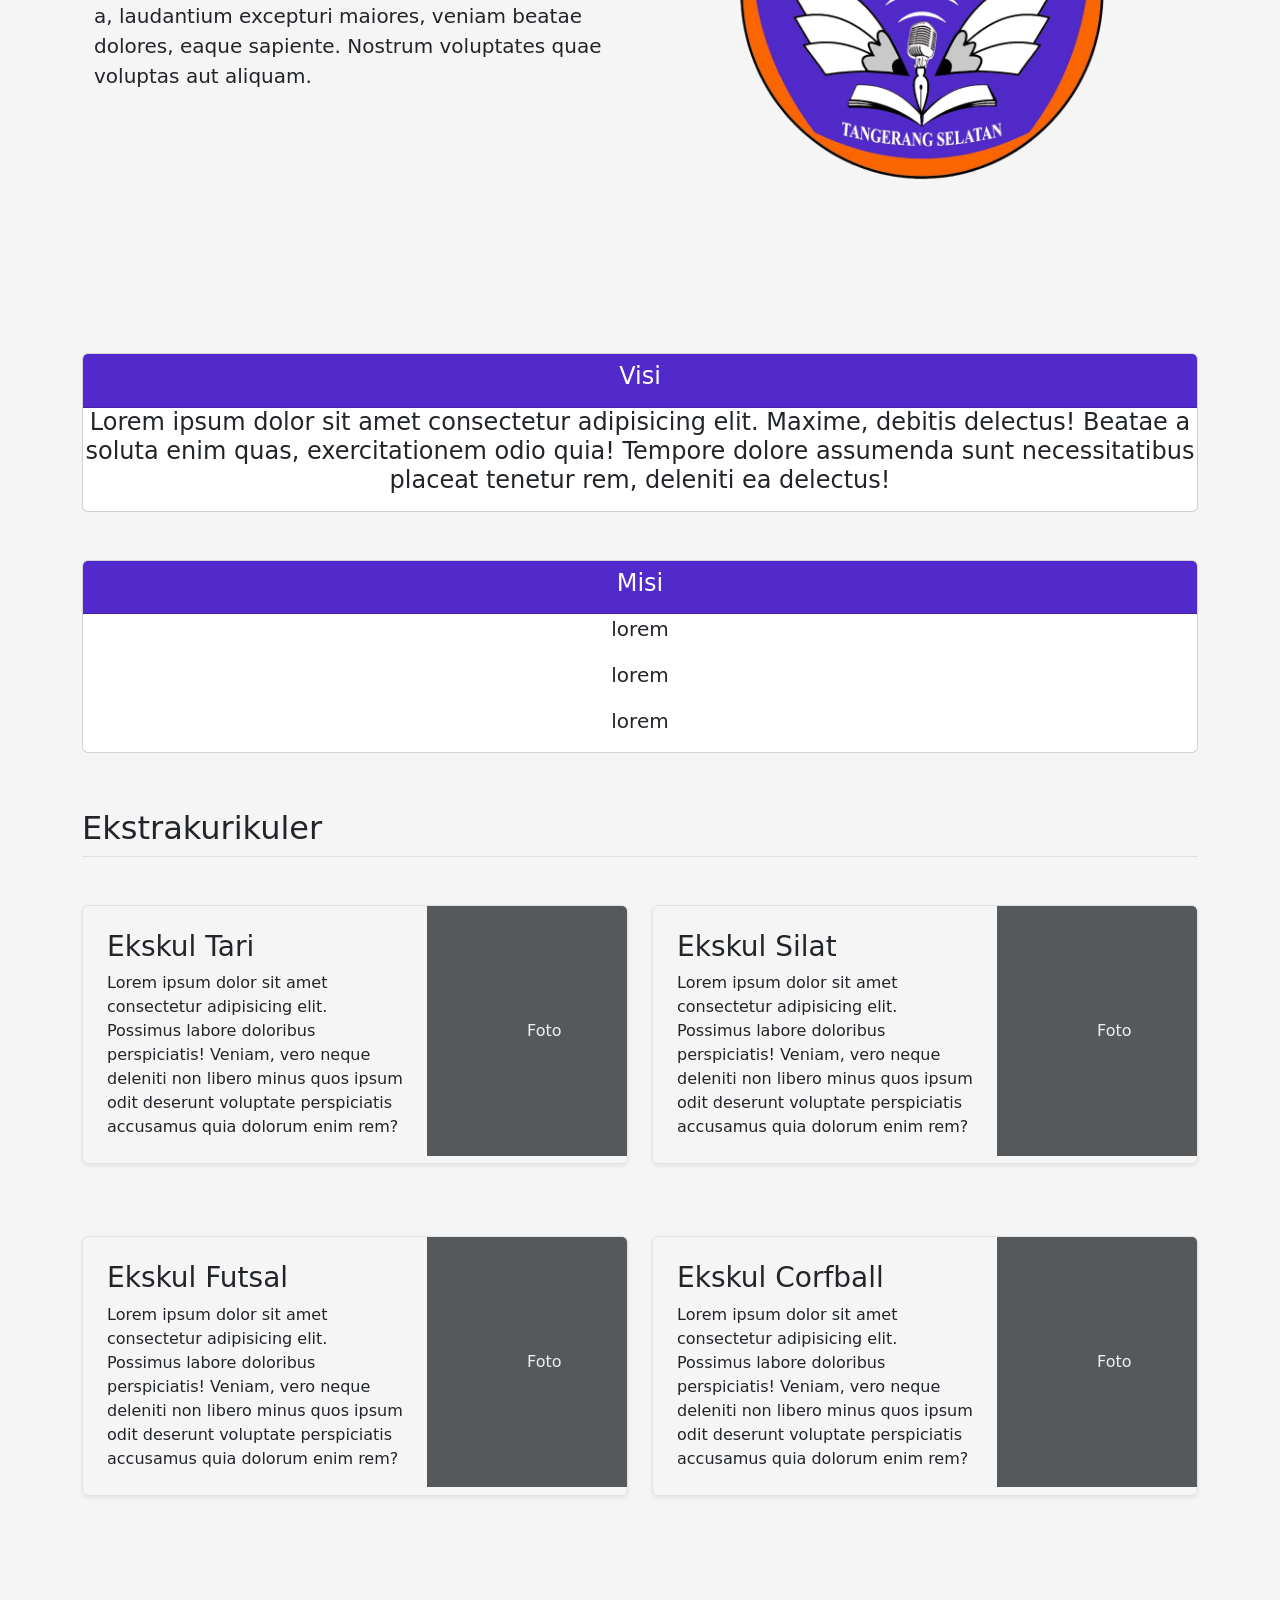
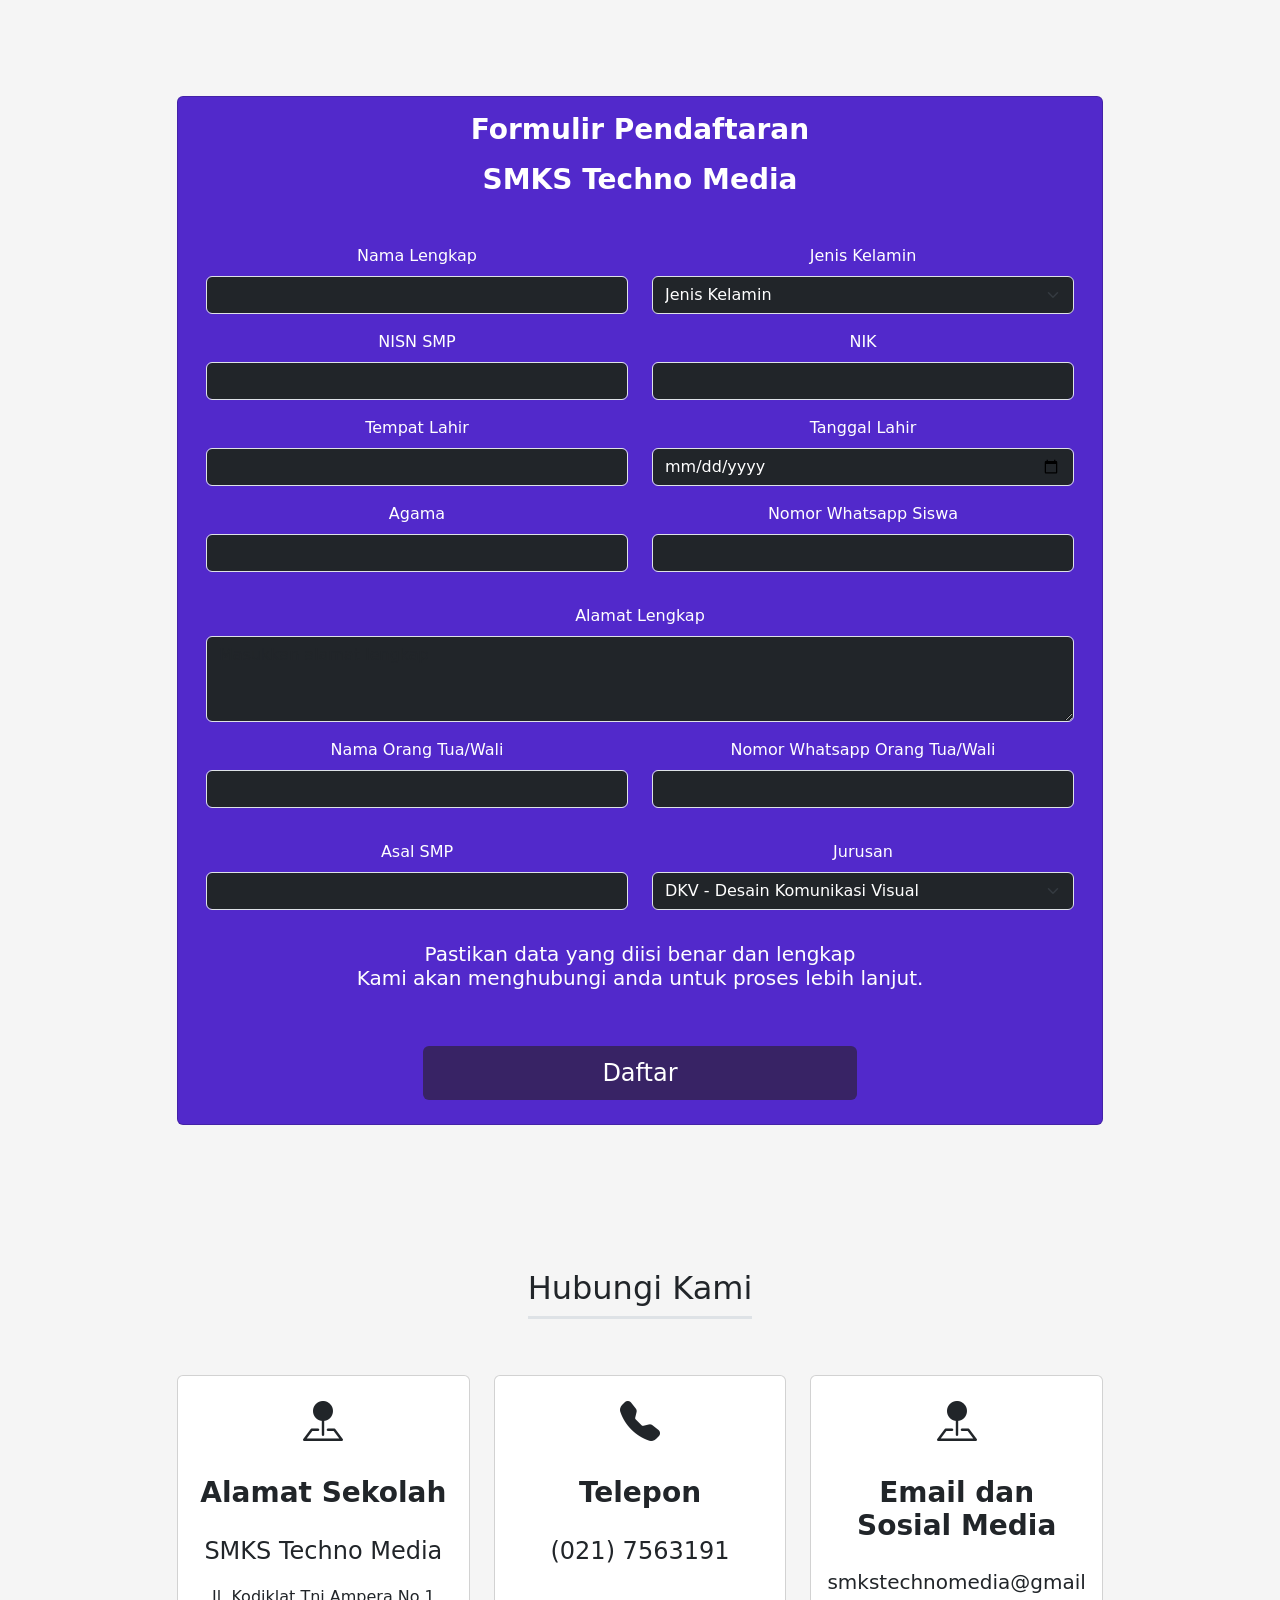
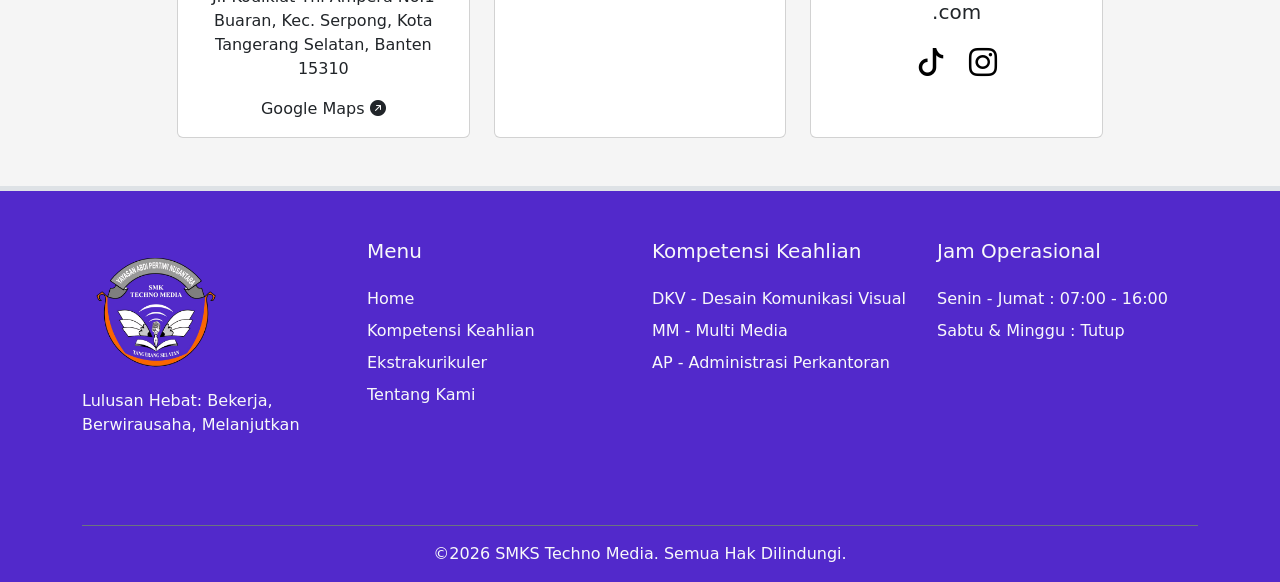
==== commit 639b70c5: "Add files via upload" ====
--- a/Main/index.html
+++ b/Main/index.html
@@ -186,7 +186,7 @@
                                 <h1>SMKS Techno Media</h1>
                                 <p class="opacity-75">Lulusan Hebat: Bekerja, Berwirausaha, Melanjutkan</p>
                                 <p>
-                                    <a class="btn btn-lg daftar" href="https://docs.google.com/forms/d/e/1FAIpQLSfWFKwg-9jMG6rnKLgHBw7iK_MREqnLXJXmN2T9-haZYSSVCg/viewform?usp=publish-editor">Pendaftaran</a>
+                                    <a class="btn btn-lg daftar" href="#FormDaftar">Pendaftaran</a>
                                 </p>
                             </div>
                     </div>
@@ -198,7 +198,7 @@
                                 <h1>SMKS Techno Media</h1>
                                 <p class="opacity-75">Lulusan Hebat: Bekerja, Berwirausaha, Melanjutkan</p>
                                 <p>
-                                    <a class="btn btn-lg daftar" href="#">Pendaftaran</a>
+                                    <a class="btn btn-lg daftar" href="#FormDaftar">Pendaftaran</a>
                                 </p>
                             </div>
                     </div>
@@ -210,7 +210,7 @@
                                 <h1>SMKS Techno Media</h1>
                                 <p class="opacity-75">Lulusan Hebat: Bekerja, Berwirausaha, Melanjutkan</p>
                                 <p>
-                                    <a class="btn btn-lg daftar" href="#">Pendaftaran</a>
+                                    <a class="btn btn-lg daftar" href="#FormDaftar">Pendaftaran</a>
                                 </p>
                             </div>
                     </div>
@@ -394,7 +394,7 @@
 
 <!-- Formulir Pendaftaran -->
 <div class="container mt-5 pt-5 mb-5 pb-5">
-    <div class="row justify-content-center">
+    <div class="row justify-content-center" id="FormDaftar">
          <div class="col-12 col-lg-10">
             <div class="card mt-5 text-center mx-auto w-100 text-white" 
                 style="background-color:#5229CB;">
@@ -407,7 +407,7 @@
                                 <form>
                                     <div class="mb-3">
                                         <label for="" class="form-label">Nama Lengkap</label>
-                                        <input type="" class="form-control bg-dark text-white border-1" id="nama" aria-describedby="emailHelp">
+                                        <input type="text" class="form-control bg-dark text-white border-1" id="nama" aria-describedby="emailHelp">
                                     </div>
                                 </form>
                             </div>
@@ -420,8 +420,8 @@
 
                                         <select id="gender" class="form-select bg-dark text-white border-1" aria-label="Default select example">
                                             <option selected>Jenis Kelamin</option>
-                                            <option value="1">Laki Laki</option>
-                                            <option value="2">Perempuan</option>
+                                            <option value="Laki-Laki">Laki Laki</option>
+                                            <option value="Perempuan">Perempuan</option>
                                         </select>
                                     </div>
                                 </form>
@@ -432,7 +432,7 @@
                                 <form>
                                     <div class="mb-3">
                                         <label for="" class="form-label">NISN SMP</label>
-                                        <input type="" id="nisn" class="form-control bg-dark text-white border-1" aria-describedby="emailHelp">
+                                        <input type="text" inputmode="numeric" id="nisn" class="form-control bg-dark text-white border-1" aria-describedby="emailHelp">
                                     </div>
                                 </form>
                             </div>
@@ -440,7 +440,7 @@
                                 <form>
                                     <div class="mb-3">
                                         <label for="" class="form-label">NIK</label>
-                                        <input type="" id="nik" class="form-control bg-dark text-white border-1" aria-describedby="emailHelp">
+                                        <input type="text" inputmode="numeric" id="nik" class="form-control bg-dark text-white border-1" aria-describedby="emailHelp">
                                     </div>
                                 </form>
                             </div>
@@ -450,7 +450,7 @@
                                 <form>
                                     <div class="mb-3">
                                         <label for="" class="form-label">Tempat Lahir</label>
-                                        <input type="" id="tempatlahir" class="form-control bg-dark text-white border-1" aria-describedby="emailHelp">
+                                        <input type="text" id="tempatlahir" class="form-control bg-dark text-white border-1" aria-describedby="emailHelp">
                                     </div>
                                 </form>
                             </div>
@@ -458,7 +458,7 @@
                                 <form>
                                     <div class="mb-3">
                                         <label for="" class="form-label">Tanggal Lahir</label>
-                                        <input type="" id="tanggallahir" class="form-control bg-dark text-white border-1" aria-describedby="emailHelp">
+                                        <input type="date" id="tanggallahir" class="form-control bg-dark text-white border-1" aria-describedby="emailHelp">
                                     </div>
                                 </form>
                             </div>
@@ -468,7 +468,7 @@
                                 <form>
                                     <div class="mb-3">
                                         <label for="" class="form-label">Agama</label>
-                                        <input type="" id="agama" class="form-control bg-dark text-white border-1" aria-describedby="emailHelp">
+                                        <input type="text" id="agama" class="form-control bg-dark text-white border-1" aria-describedby="emailHelp">
                                     </div>
                                 </form>
                             </div>
@@ -476,7 +476,7 @@
                                 <form>
                                     <div class="mb-3">
                                         <label for="" class="form-label">Nomor Whatsapp Siswa</label>
-                                        <input type="" id="whatsappsiswa" class="form-control bg-dark text-white border-1" aria-describedby="emailHelp">
+                                        <input type="text" inputmode="numeric" id="whatsappsiswa"  required pattern="[0-9]+" class="form-control bg-dark text-white border-1" aria-describedby="emailHelp">
                                     </div>
                                 </form>
                             </div>
@@ -492,7 +492,7 @@
                                 <form>
                                     <div class="mb-3">
                                         <label for="" class="form-label">Nama Orang Tua/Wali</label>
-                                        <input type="" class="form-control bg-dark text-white border-1" id="orangtua" aria-describedby="emailHelp">
+                                        <input type="text" class="form-control bg-dark text-white border-1" id="orangtua" aria-describedby="emailHelp">
                                     </div>
                                 </form>
                             </div>
@@ -500,7 +500,7 @@
                                 <form>
                                     <div class="mb-3">
                                         <label for="" class="form-label">Nomor Whatsapp Orang Tua/Wali</label>
-                                        <input type="" class="form-control bg-dark text-white border-1" id="whatsapportu" aria-describedby="emailHelp">
+                                        <input type="text" inputmode="numeric" class="form-control bg-dark text-white border-1" id="whatsapportu" aria-describedby="emailHelp">
                                     </div>
                                 </form>
                             </div>
@@ -519,9 +519,9 @@
                                     <div class="mb-3">
                                         <label class="form-label required">Jurusan</label>
                                         <select id="jurusan" class="form-select bg-dark text-white border-1" aria-label="">
-                                            <option value="1">DKV - Desain Komunikasi Visual</option>
-                                            <option value="2">MM - Multi Media</option>
-                                            <option value="3">AP - Administrasi Perkantoran</option>
+                                            <option value="DKV - Desain Komunikasi Visual">DKV - Desain Komunikasi Visual</option>
+                                            <option value="MM - Multi Media">MM - Multi Media</option>
+                                            <option value="AP - Administrasi Perkantoran">AP - Administrasi Perkantoran</option>
                                         </select>
                                     </select>
                                     </div>
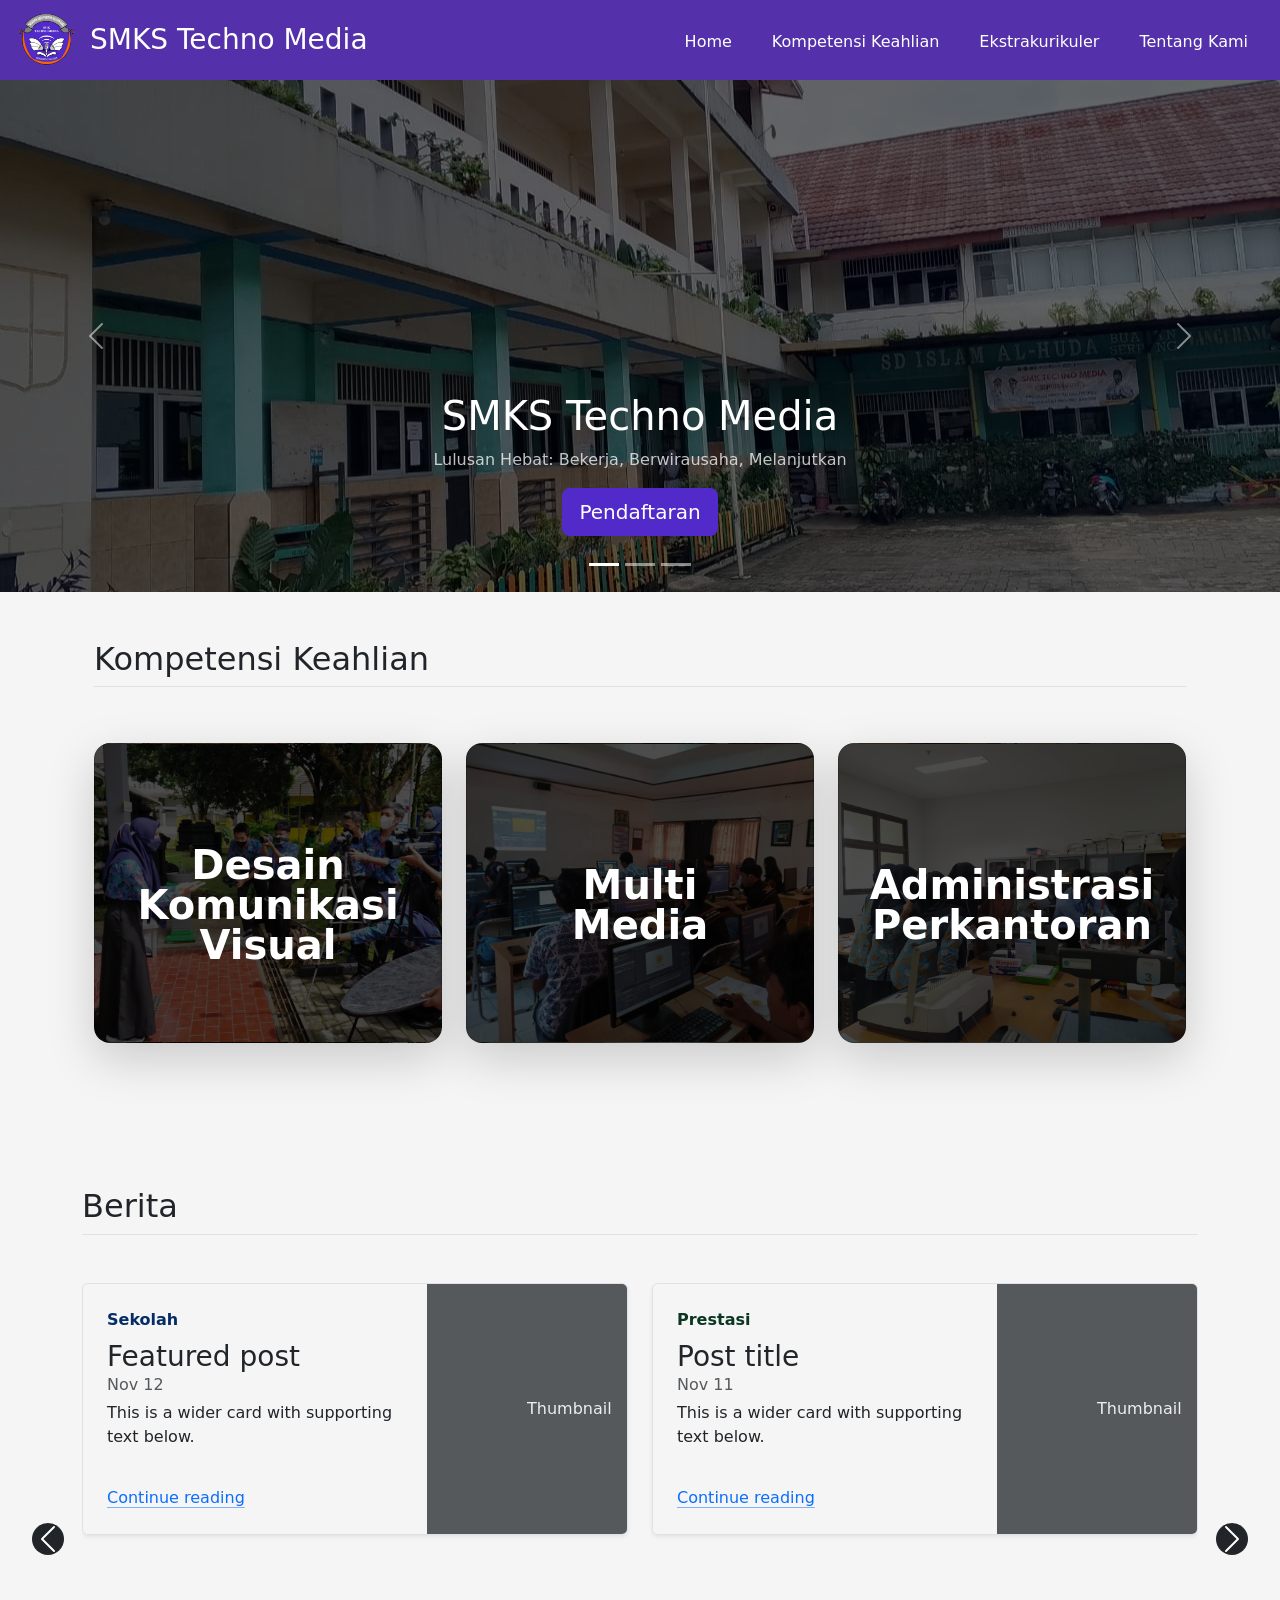
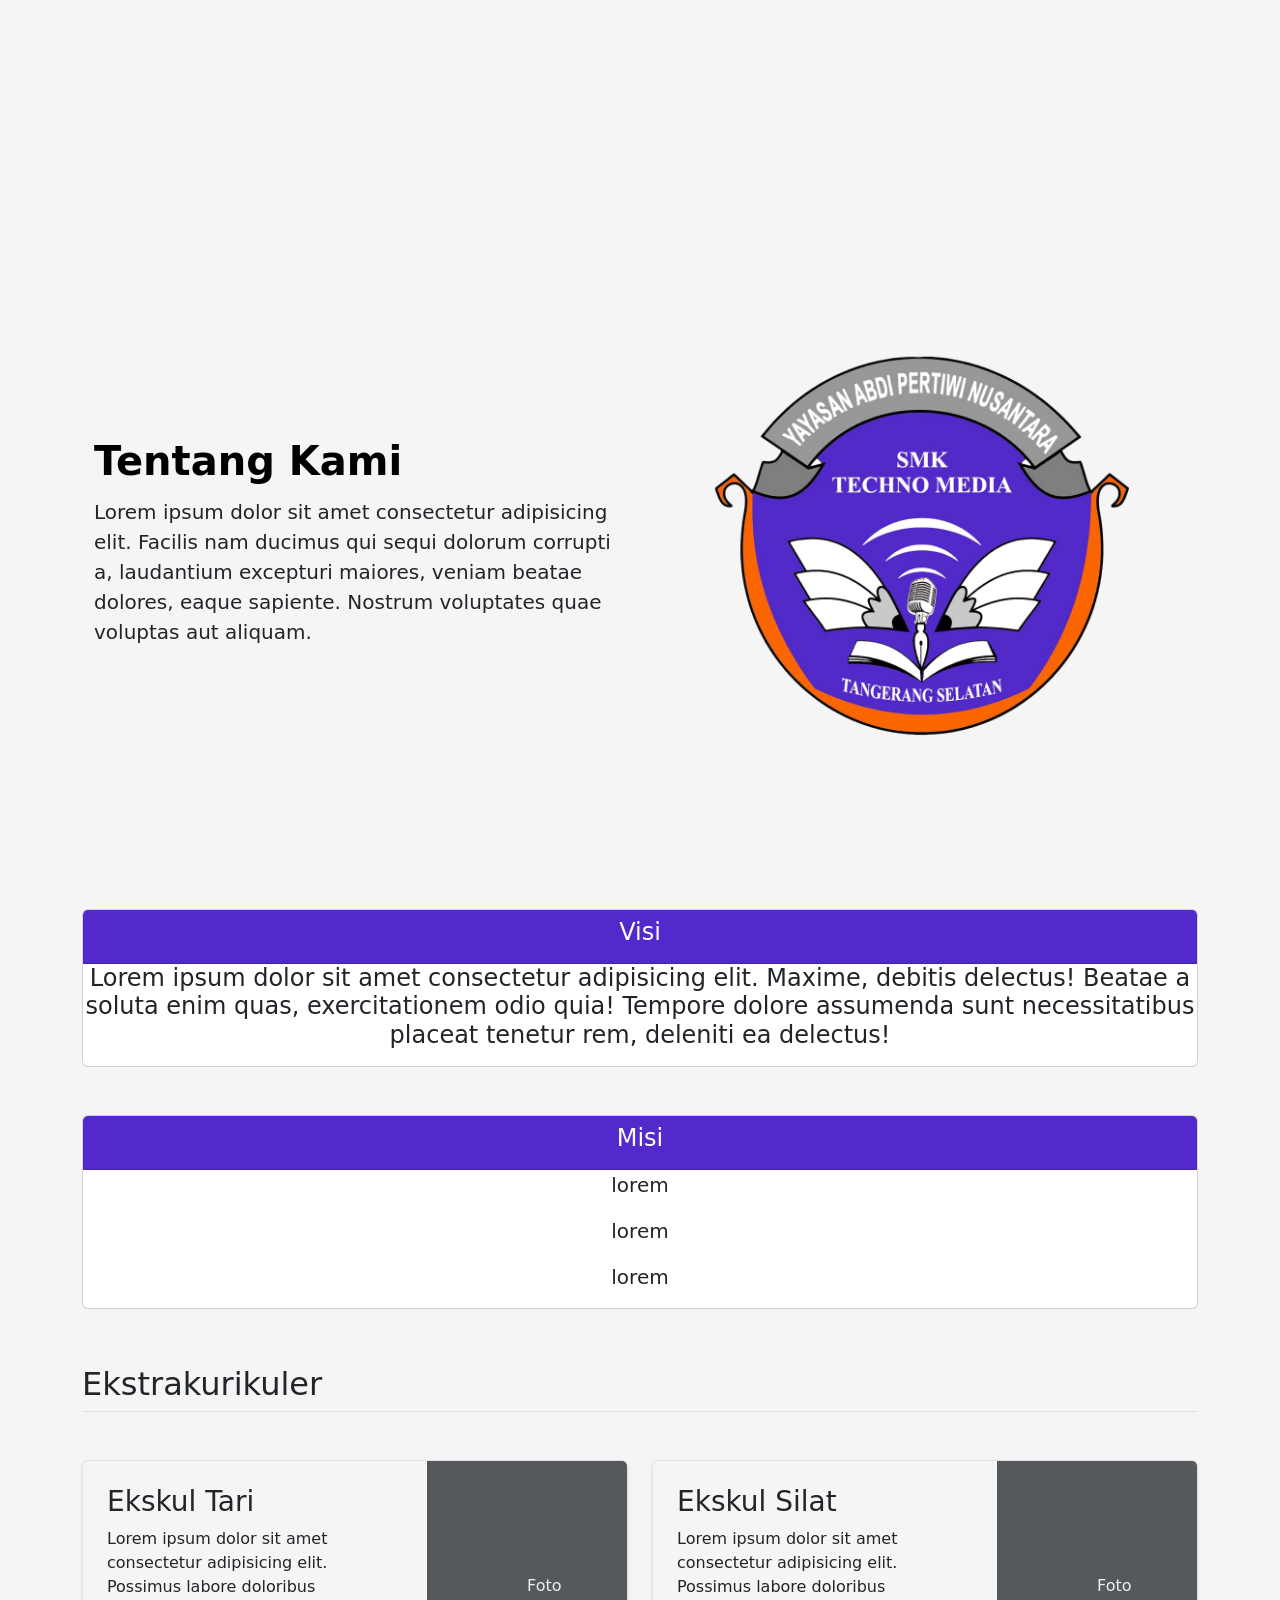
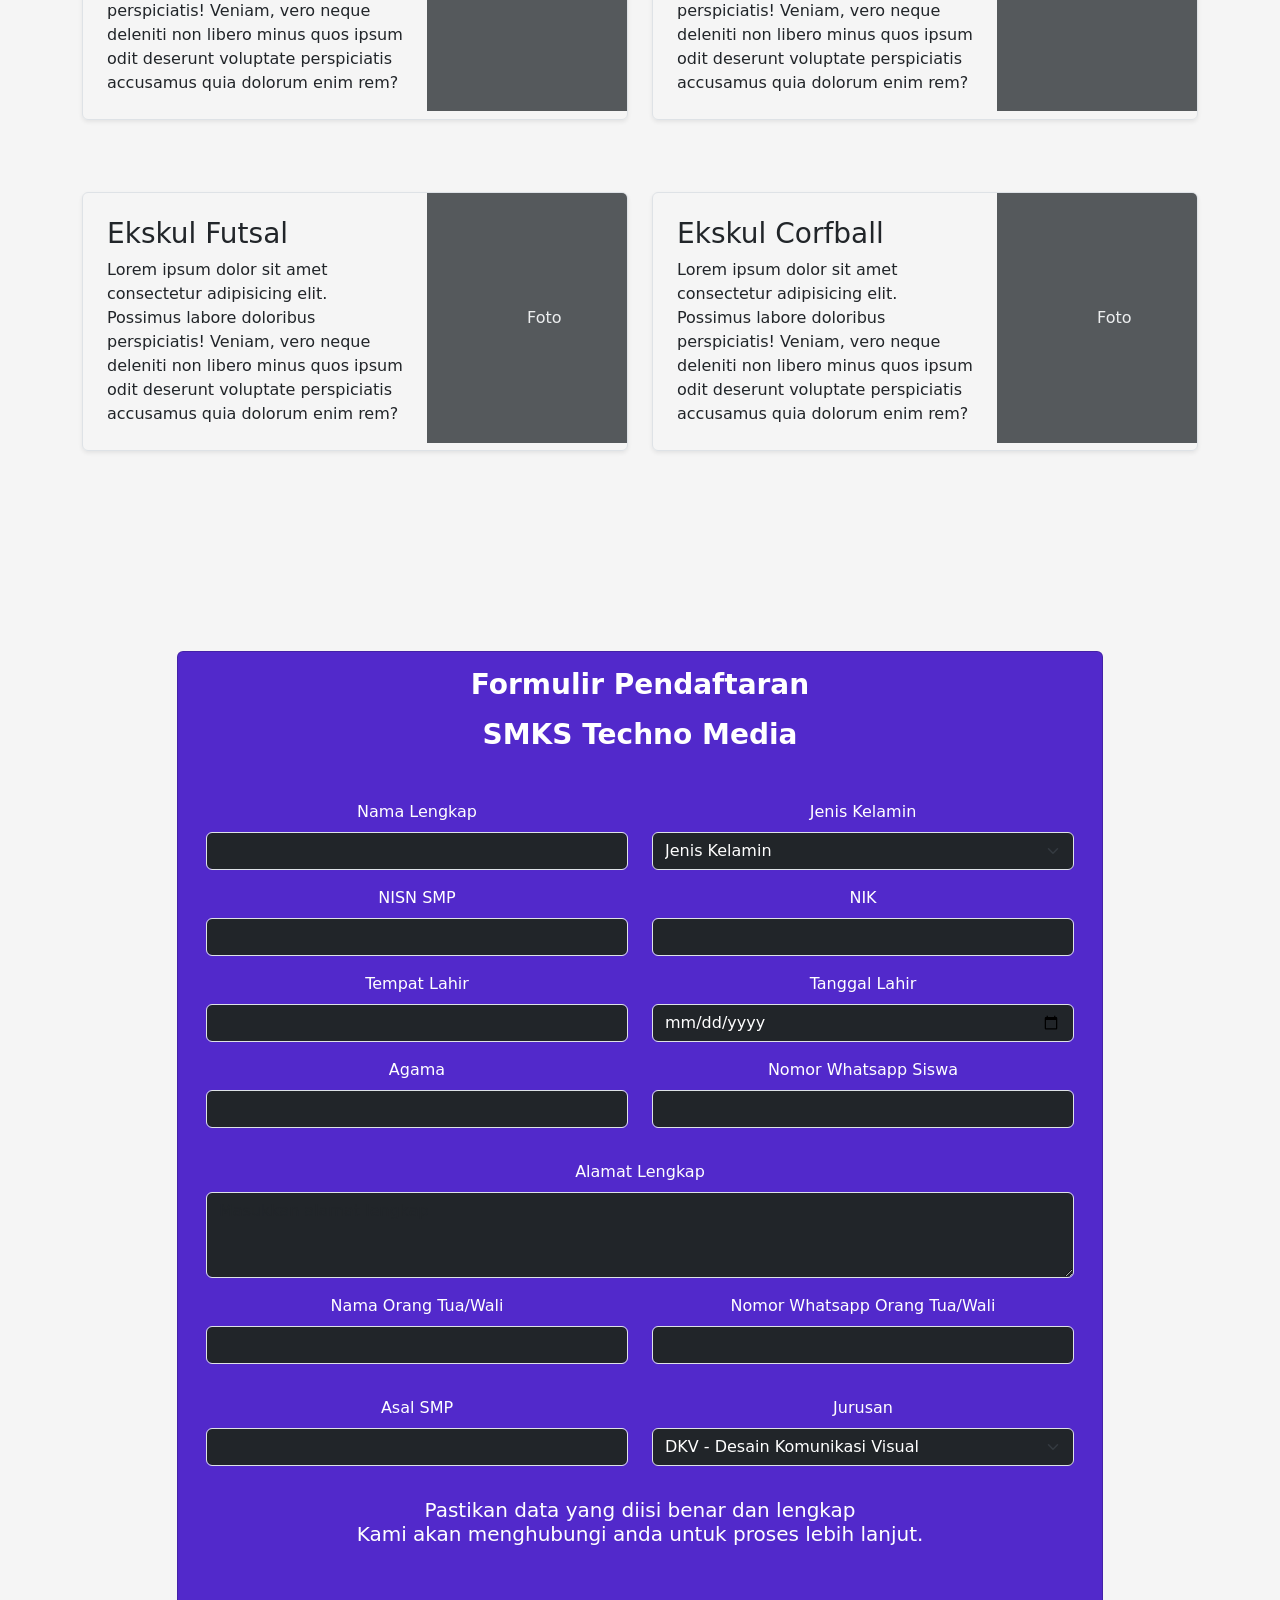
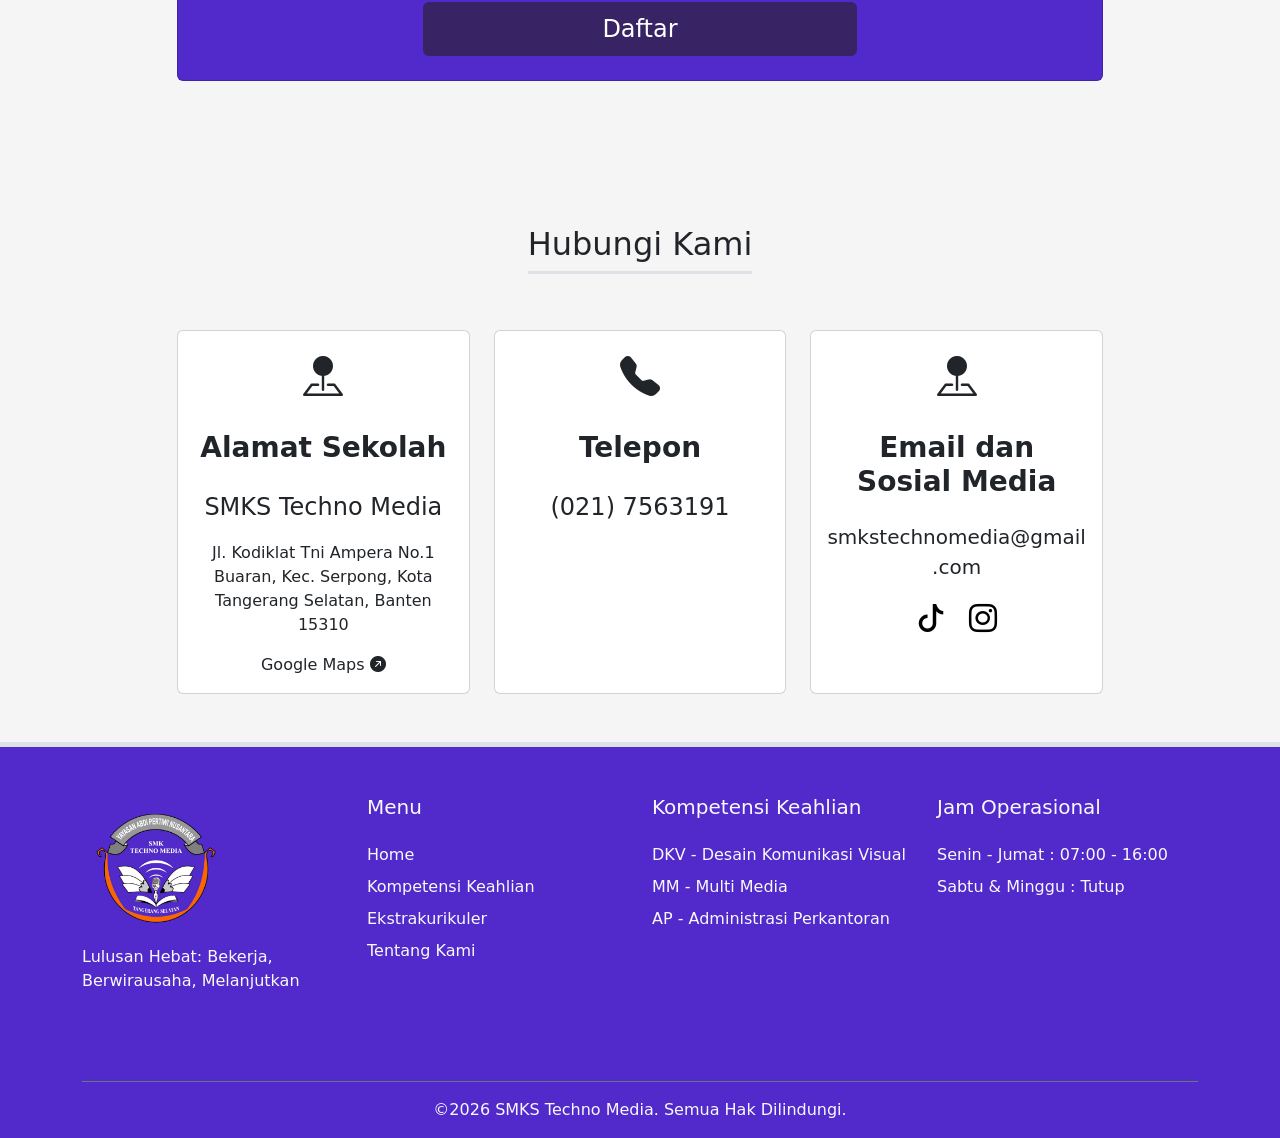
==== commit 22f1f144: "Add files via upload" ====
--- a/Main/index.html
+++ b/Main/index.html
@@ -6,131 +6,10 @@
     <title>SMKS Techno Media</title>
     <link href="https://cdn.jsdelivr.net/npm/bootstrap@5.3.8/dist/css/bootstrap.min.css" rel="stylesheet" integrity="sha384-sRIl4kxILFvY47J16cr9ZwB07vP4J8+LH7qKQnuqkuIAvNWLzeN8tE5YBujZqJLB" crossorigin="anonymous">
     <link rel="stylesheet" href="https://cdn.jsdelivr.net/npm/bootstrap-icons@1.11.3/font/bootstrap-icons.min.css">
-<style>
-
-    /* CSS HEX 
---#5431aa: #5431aa;
---#522ac9: #522ac9;
---#f96606: #f96606;
---#1c1219: #1c1219;
---#dad5e1: #dad5e1;
---#9676c1: #9676c1;
---#382365: #382365;
---#5420da: #5420da;
---#aa5336: #aa5336;
-
-SCSS HEX
-$#5431aa: #5431aa;
-$#522ac9: #522ac9;
-$#f96606: #f96606;
-$#1c1219: #1c1219;
-$#dad5e1: #dad5e1;
-$#9676c1: #9676c1;
-$#382365: #382365;
-$#5420da: #5420da;
-$#aa5336: #aa5336;
-
-SCSS RGB 
-$#5431aa: rgba(84,49,170,1);
-$#522ac9: rgba(82,42,201,1);
-$#f96606: rgba(249,102,6,1);
-$#1c1219: rgba(28,18,25,1);
-$#dad5e1: rgba(218,213,225,1);
-$#9676c1: rgba(150,118,193,1);
-$#382365: rgba(56,35,101,1);
-$#5420da: rgba(84,32,218,1);
-$#aa5336: rgba(170,83,54,1);
-*/
-    body{
-        background-color: whitesmoke;
-    }
-
-    .carousel-item{
-        height: 32rem;
-
-    }
-    .navbar-collapse{
-        background-color: #5431aa;
-    }
-    .navbar {
-        background-color: #5431aa;
-    }
-    .navbar-toggler{
-        background-color: white;
-    }
-    .logotext{
-        color: white;
-    }
-    .overlay-image {
-            position: absolute;
-            bottom: 0;
-            left: 0;
-            right: 0;
-            top: 0;
-            background-position: center;
-            background-size: cover;
-            opacity: 1;
-            background-color: rgba(0, 0, 0, 0.5);
-            
-
-    }
-    .overlay-image:after {
-        content:"";
-        position:absolute;
-        top:0;
-        bottom:0;
-        left:0;
-        right:0;
-        background:rgba(0,0,0,0.6);
-    }
-    ul{
-            list-style: none;
-    }
-
-    .daftar {
-        background-color: #522ac9;
-        color: white;
-    }
-
-    .daftar:hover{
-        background-color: #3c1f92;
-
-    }
-
-    .card-cover{
-        background-position: center;
-        background-size: cover;
-        background-color: rgba(0, 0, 0, 0.7); 
-        background-blend-mode: multiply;
-        
-    }
-
-    .btn-keahlian{
-        background-color: #522ac9;
-        color: white;
-    }
-    .btn-keahlian:hover{
-        background-color: #382365;
-    }
-    .btnnav{
-        background-color: #5431aa;
-        color: white;
-        border: 0;
-    }
-    .btnnav:hover{
-        background-color: #382365 ;
-        border: 0;
-        color: white;
-    }
-    .card-header{
-        background-color: #5229CB;
-    }
-    .visi{
-        color: white;
-    }
-
-    
-</style>
+    <link rel="stylesheet" href="../Main/style.css">
+
+
+   
 </head>
 <body>
 <!-- NAVIGATION BAR -->
@@ -234,44 +113,171 @@
                 <div class="row row-cols-1 row-cols-lg-3 align-items-stretch g-4 py-5">
                     <div class="col">
                         <div class="card card-cover h-100 overflow-hidden  rounded-4 shadow-lg" style="background-image: url('../Assets/dkv.png');" onclick="onClick()">
-                            <div class="d-flex flex-column h-100 p-5 pb-3 text-white text-shadow-1" id="dkvcard">
-                                <h3 class="pt-5 mt-4 mb-4 display-6 lh-1 fw-bold">Desain Komunikasi Visual</h3>
-                                <ul class="d-flex list-unstyled mt-1">
-                                    <li class="d-flex align-items-center me-1">
-                                        <button class="btn btn-md btn-keahlian">Daftar</button>
-                                    </li>
-                                </ul>
+                            <div class="d-flex flex-column h-100 p-5 pb-3 text-white text-shadow-1 justify-content-center align-items-center" id="dkvcard">
+                                <h3 class="display-6 lh-1 fw-bold text-center">Desain Komunikasi Visual</h3>
                             </div>
                         </div>
                     </div>
                     <div class="col">
                         <div class="card card-cover h-100 overflow-hidden rounded-4 shadow-lg" style="background-image: url('../Assets/multimedia.jpg');">
-                            <div class="d-flex flex-column h-100 p-5 pb-3 text-white text-shadow-1">
-                                <h3 class="pt-5 mt-5 mb-4 display-6 lh-1 fw-bold">Multi Media</h3>
-                                <ul class="d-flex list-unstyled mt-auto">
-                                    <li class="d-flex align-items-center me-3">
-                                        <button class="btn btn-md btn-keahlian">Daftar</button>
-                                    </li>
-                                   
-                                </ul>
+                            <div class="d-flex flex-column h-100 p-5 pb-3 text-white text-shadow-1 justify-content-center align-items-center">
+                                <h3 class="display-6 lh-1 fw-bold text-center">Multi Media</h3>
                             </div>
                         </div>
                     </div>
                     <div class="col">
                         <div class="card card-cover h-100 overflow-hidden rounded-4 shadow-lg" style="background-image: url('../Assets/perkantoran.jpg');">
-                            <div class="d-flex flex-column h-100 p-5 pb-3 text-white text-shadow-1">
-                                <h3 class="pt-5 mt-5 mb-4 display-6 lh-1 fw-bold">Administrasi Perkantoran</h3>
-                                <ul class="d-flex list-unstyled mt-auto">
-                                     <li class="d-flex align-items-center me-3 ">
-                                        <button class="btn btn-md btn-keahlian">Daftar</button>
-                                    </li>
-                                </ul>
-                            </div>
-                        </div>
-                    </div>
-                </div>
-            </div>
-
+                            <div class="d-flex flex-column h-100 p-5 pb-3 text-white text-shadow-1 justify-content-center align-items-center">
+                                <h3 class="display-6 lh-1 fw-bold text-center">Administrasi Perkantoran</h3>
+
+                            </div>
+                        </div>
+                    </div>
+                </div>
+            </div>
+
+
+<!-- BERITA -->
+
+<div class="container mt-5">
+
+    <h2 class="pb-2 border-bottom mb-5">Berita</h2>
+
+    <div id="beritaCarousel" class="carousel slide" data-bs-ride="carousel">
+
+        <div class="carousel-inner">
+
+            <!-- Slide 1 -->
+            <div class="carousel-item active">
+
+                <div class="row mb-2">
+
+                    <div class="col-md-6">
+                        <div class="row g-0 border rounded overflow-hidden flex-md-row mb-4 shadow-sm h-md-250 position-relative">
+                            <div class="col p-4 d-flex flex-column position-static">
+                                <strong class="d-inline-block mb-2 text-primary-emphasis">Sekolah</strong>
+                                <h3 class="mb-0">Featured post</h3>
+                                <div class="mb-1 text-body-secondary">Nov 12</div>
+                                <p class="card-text mb-auto">
+                                    This is a wider card with supporting text below.
+                                </p>
+                                <a href="#" class="icon-link gap-1 icon-link-hover stretched-link">
+                                    Continue reading
+                                </a>
+                            </div>
+
+                            <div class="col-auto d-none d-lg-block">
+                                <svg class="bd-placeholder-img" height="250" width="200">
+                                    <rect width="100%" height="100%" fill="#55595c"></rect>
+                                    <text x="50%" y="50%" fill="#eceeef" dy=".3em">Thumbnail</text>
+                                </svg>
+                            </div>
+                        </div>
+                    </div>
+
+                    <div class="col-md-6">
+                        <div class="row g-0 border rounded overflow-hidden flex-md-row mb-4 shadow-sm h-md-250 position-relative">
+                            <div class="col p-4 d-flex flex-column position-static">
+                                <strong class="d-inline-block mb-2 text-success-emphasis">Prestasi</strong>
+                                <h3 class="mb-0">Post title</h3>
+                                <div class="mb-1 text-body-secondary">Nov 11</div>
+                                <p class="mb-auto">
+                                    This is a wider card with supporting text below.
+                                </p>
+                                <a href="#" class="icon-link gap-1 icon-link-hover stretched-link">
+                                    Continue reading
+                                </a>
+                            </div>
+
+                            <div class="col-auto d-none d-lg-block">
+                                <svg class="bd-placeholder-img" height="250" width="200">
+                                    <rect width="100%" height="100%" fill="#55595c"></rect>
+                                    <text x="50%" y="50%" fill="#eceeef" dy=".3em">Thumbnail</text>
+                                </svg>
+                            </div>
+                        </div>
+                    </div>
+
+                </div>
+
+            </div>
+
+            <!-- Slide 2 -->
+            <div class="carousel-item">
+
+                <div class="row mb-2">
+
+                    <div class="col-md-6">
+                        <div class="row g-0 border rounded overflow-hidden flex-md-row mb-4 shadow-sm h-md-250 position-relative">
+                            <div class="col p-4 d-flex flex-column position-static">
+                                <strong class="d-inline-block mb-2 text-warning-emphasis">Kegiatan</strong>
+                                <h3 class="mb-0">Berita Ketiga</h3>
+                                <div class="mb-1 text-body-secondary">Nov 10</div>
+                                <p class="mb-auto">
+                                    Isi singkat berita ketiga.
+                                </p>
+                                <a href="#" class="icon-link gap-1 icon-link-hover stretched-link">
+                                    Continue reading
+                                </a>
+                            </div>
+
+                            <div class="col-auto d-none d-lg-block">
+                                <svg class="bd-placeholder-img" height="250" width="200">
+                                    <rect width="100%" height="100%" fill="#55595c"></rect>
+                                    <text x="50%" y="50%" fill="#eceeef" dy=".3em">Thumbnail</text>
+                                </svg>
+                            </div>
+                        </div>
+                    </div>
+
+                    <div class="col-md-6">
+                        <div class="row g-0 border rounded overflow-hidden flex-md-row mb-4 shadow-sm h-md-250 position-relative">
+                            <div class="col p-4 d-flex flex-column position-static">
+                                <strong class="d-inline-block mb-2 text-danger-emphasis">Info</strong>
+                                <h3 class="mb-0">Berita Keempat</h3>
+                                <div class="mb-1 text-body-secondary">Nov 09</div>
+                                <p class="mb-auto">
+                                    Isi singkat berita keempat.
+                                </p>
+                                <a href="#" class="icon-link gap-1 icon-link-hover stretched-link">
+                                    Continue reading
+                                </a>
+                            </div>
+
+                            <div class="col-auto d-none d-lg-block">
+                                <svg class="bd-placeholder-img" height="250" width="200">
+                                    <rect width="100%" height="100%" fill="#55595c"></rect>
+                                    <text x="50%" y="50%" fill="#eceeef" dy=".3em">Thumbnail</text>
+                                </svg>
+                            </div>
+                        </div>
+                    </div>
+
+                </div>
+
+            </div>
+
+        </div>
+
+        <!-- Button Prev -->
+            <button class="carousel-control-prev custom-carousel-prev" type="button" data-bs-target="#beritaCarousel" data-bs-slide="prev">
+            <span class="carousel-control-prev-icon bg-dark rounded-circle p-3" aria-hidden="true"></span>
+            <span class="visually-hidden">Previous</span>
+
+</button>
+
+        <!-- Button Next -->
+        <button class="carousel-control-next custom-carousel-next" 
+        type="button" 
+        data-bs-target="#beritaCarousel" 
+        data-bs-slide="next">
+
+        <span class="carousel-control-next-icon bg-dark rounded-circle p-3" aria-hidden="true"></span>
+        <span class="visually-hidden">Next</span>
+
+    </div>
+
+</div>
 
 <!-- Tentang Kami -->
 
@@ -535,7 +541,7 @@
                         </div>
                         <div class="row gx-4 gy-4 pb-2">
                             <div class="col-12">
-                                <button id="submitBtn" type="button" class="btn btn-md px-5 py-2 w-50 fs-4 text-white" onclick="clearScreen()" style="background-color: #382365 !important;">Daftar</button>
+                                <button id="submitBtn" type="button" class="btn btn-md px-5 py-2 w-50 fs-4 text-white" style="background-color: #382365 !important;">Daftar</button>
                             </div>
                         </div>
                     </div>   
--- a/Main/style.css
+++ b/Main/style.css
@@ -0,0 +1,151 @@
+ /* CSS HEX 
+--#5431aa: #5431aa;
+--#522ac9: #522ac9;
+--#f96606: #f96606;
+--#1c1219: #1c1219;
+--#dad5e1: #dad5e1;
+--#9676c1: #9676c1;
+--#382365: #382365;
+--#5420da: #5420da;
+--#aa5336: #aa5336;
+
+SCSS HEX
+$#5431aa: #5431aa;
+$#522ac9: #522ac9;
+$#f96606: #f96606;
+$#1c1219: #1c1219;
+$#dad5e1: #dad5e1;
+$#9676c1: #9676c1;
+$#382365: #382365;
+$#5420da: #5420da;
+$#aa5336: #aa5336;
+
+SCSS RGB 
+$#5431aa: rgba(84,49,170,1);
+$#522ac9: rgba(82,42,201,1);
+$#f96606: rgba(249,102,6,1);
+$#1c1219: rgba(28,18,25,1);
+$#dad5e1: rgba(218,213,225,1);
+$#9676c1: rgba(150,118,193,1);
+$#382365: rgba(56,35,101,1);
+$#5420da: rgba(84,32,218,1);
+$#aa5336: rgba(170,83,54,1);
+*/
+    body{
+        background-color: whitesmoke;
+    }
+
+    .carousel-item{
+        height: 32rem;
+
+    }
+    .navbar-collapse{
+        background-color: #5431aa;
+    }
+    .navbar {
+        background-color: #5431aa;
+    }
+    .navbar-toggler{
+        background-color: white;
+    }
+    .logotext{
+        color: white;
+    }
+    .overlay-image {
+            position: absolute;
+            bottom: 0;
+            left: 0;
+            right: 0;
+            top: 0;
+            background-position: center;
+            background-size: cover;
+            opacity: 1;
+            background-color: rgba(0, 0, 0, 0.5);
+            
+
+    }
+    .overlay-image:after {
+        content:"";
+        position:absolute;
+        top:0;
+        bottom:0;
+        left:0;
+        right:0;
+        background:rgba(0,0,0,0.6);
+    }
+    ul{
+            list-style: none;
+    }
+
+    .daftar {
+        background-color: #522ac9;
+        color: white;
+    }
+
+    .daftar:hover{
+        background-color: #3c1f92;
+
+    }
+
+    .card-cover{
+        min-height: 300px;
+        background-position: center;
+        background-size: cover;
+        background-color: rgba(0, 0, 0, 0.7); 
+        background-blend-mode: multiply;
+        
+    }
+
+    .btn-keahlian{
+        background-color: #522ac9;
+        color: white;
+    }
+    .btn-keahlian:hover{
+        background-color: #382365;
+    }
+    .btnnav{
+        background-color: #5431aa;
+        color: white;
+        border: 0;
+    }
+    .btnnav:hover{
+        background-color: #382365 ;
+        border: 0;
+        color: white;
+    }
+    .card-header{
+        background-color: #5229CB;
+    }
+    .visi{
+        color: white;
+    }
+
+    .custom-carousel-prev,
+    .custom-carousel-next {
+    width: auto;
+    top: 50%;
+    transform: translateY(-50%);
+    opacity: 1;
+    }
+
+.custom-carousel-prev {
+    left: -50px;
+}
+
+.custom-carousel-next {
+    right: -50px;
+}
+
+.beritaform{
+    background-color: #5229CB;
+}
+
+    @media (max-width: 768px) {
+    .custom-carousel-prev {
+        left: 10px;
+    }
+
+    .custom-carousel-next {
+        right: 10px;
+    }
+}
